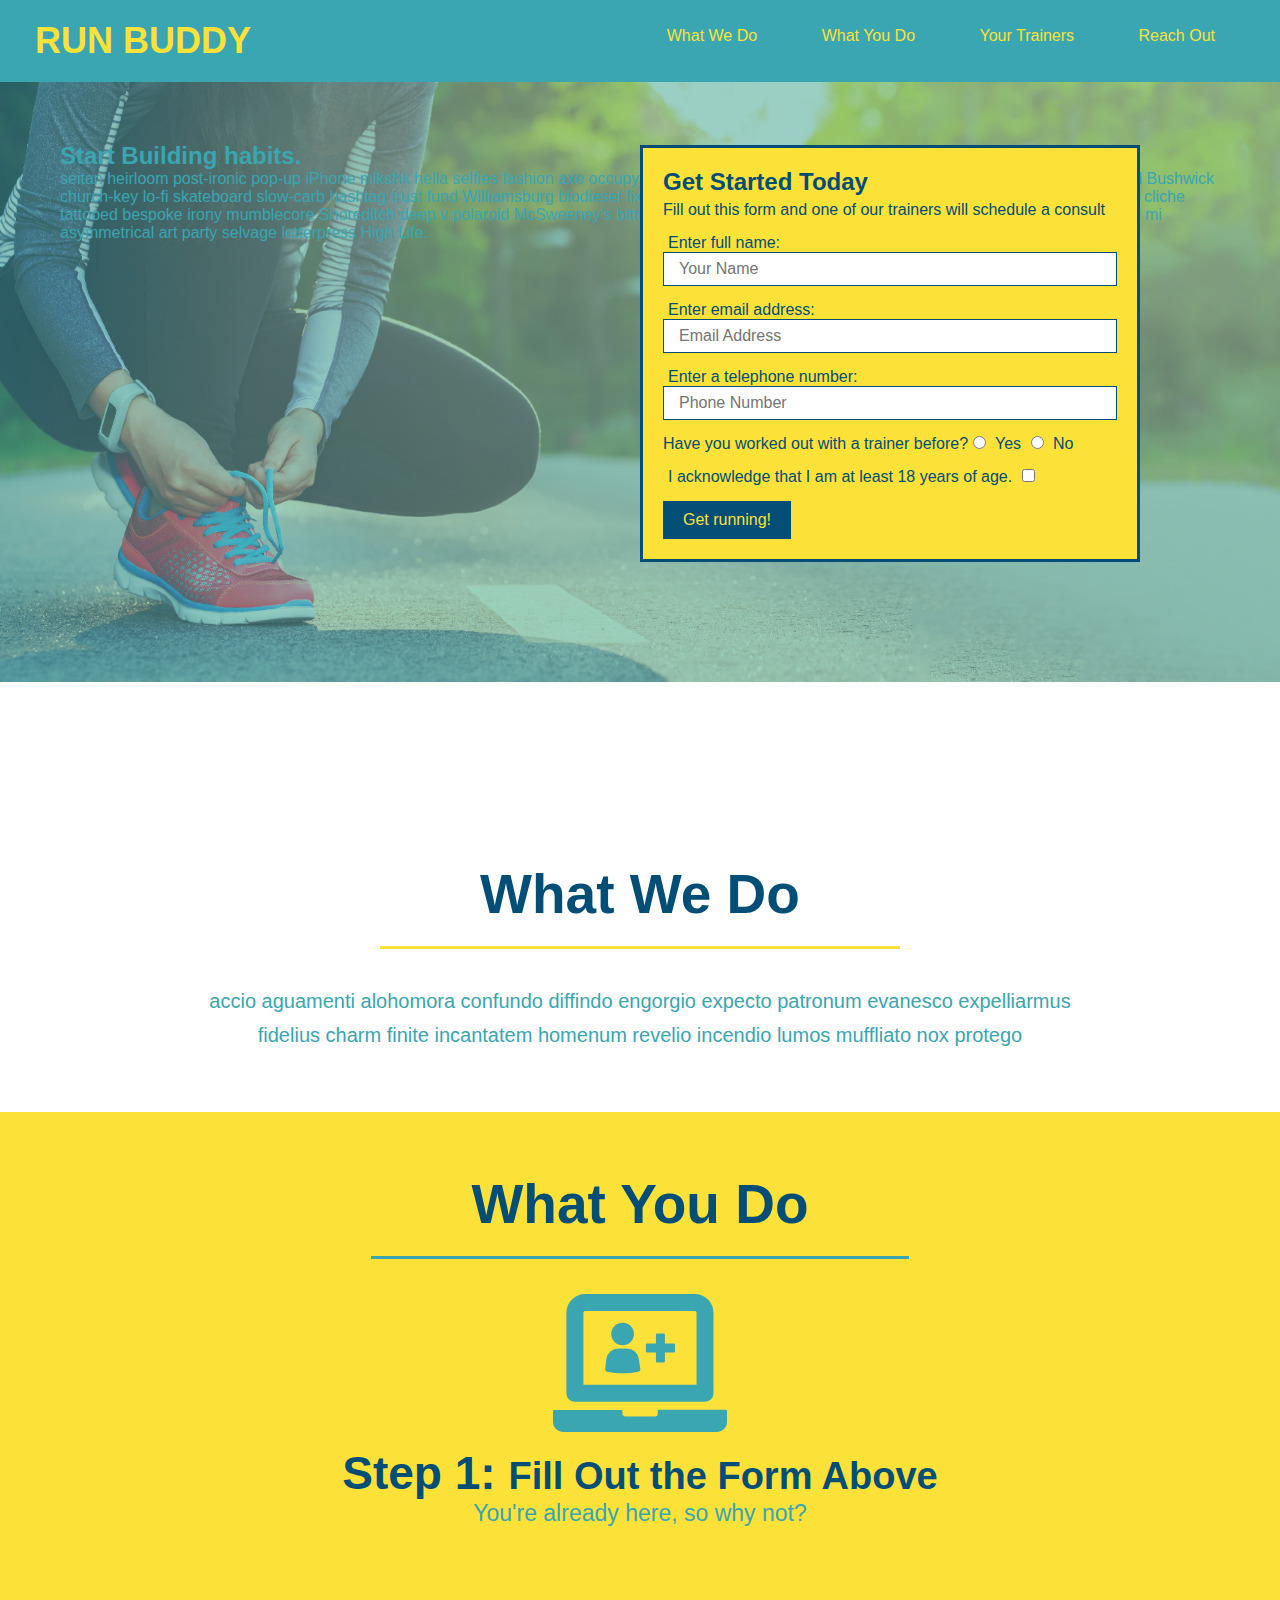
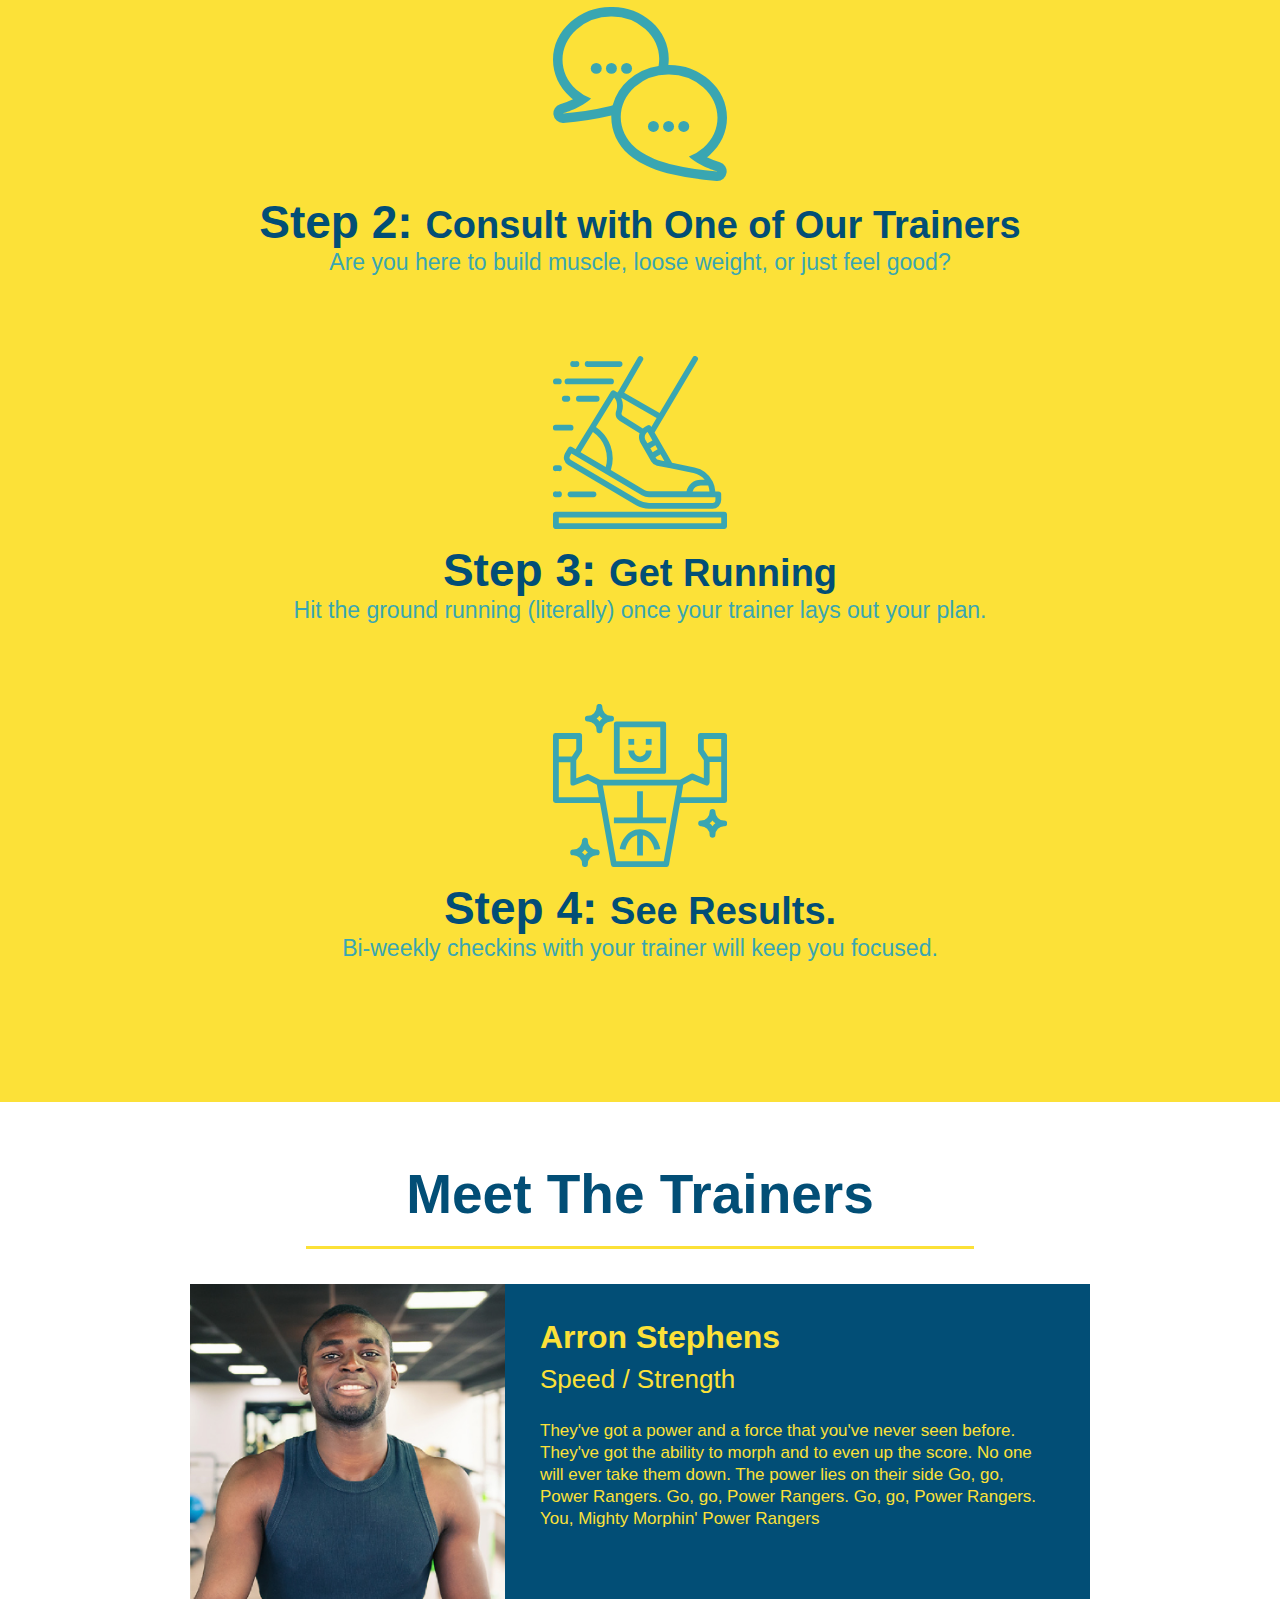
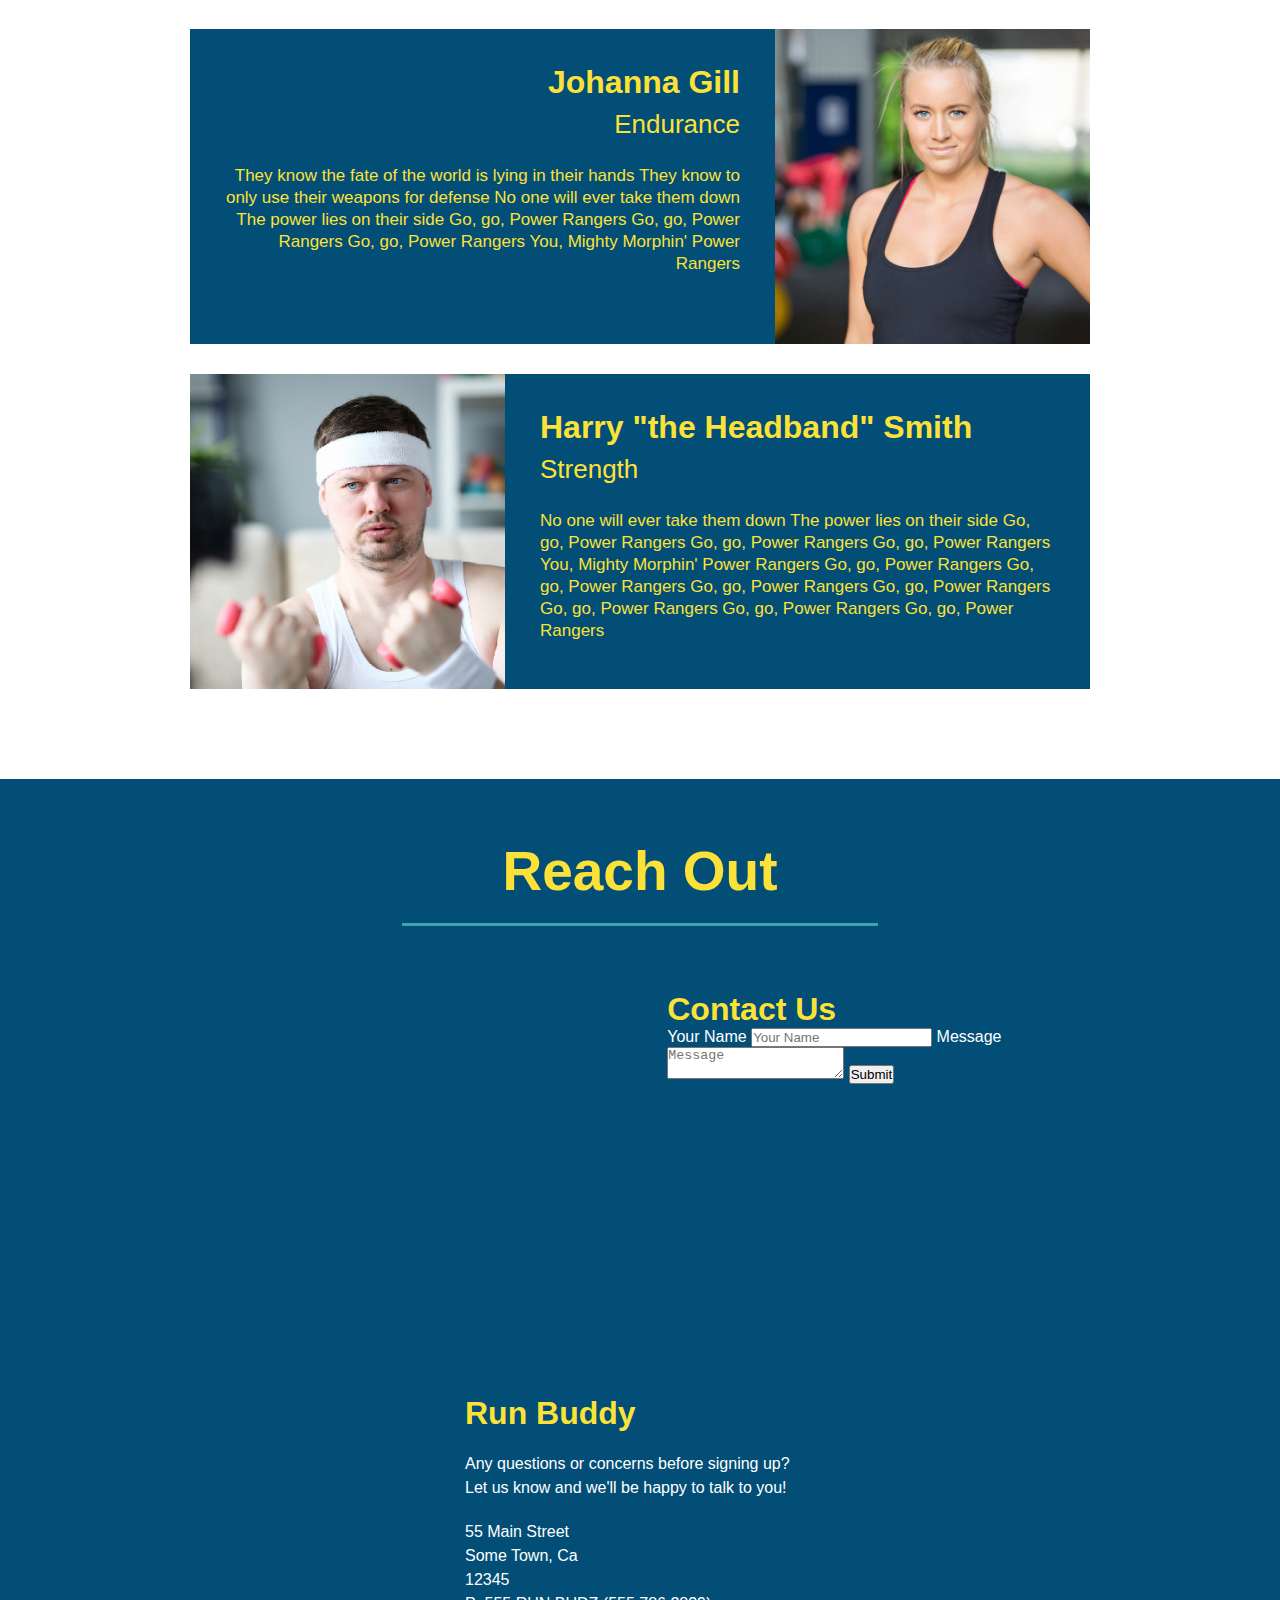
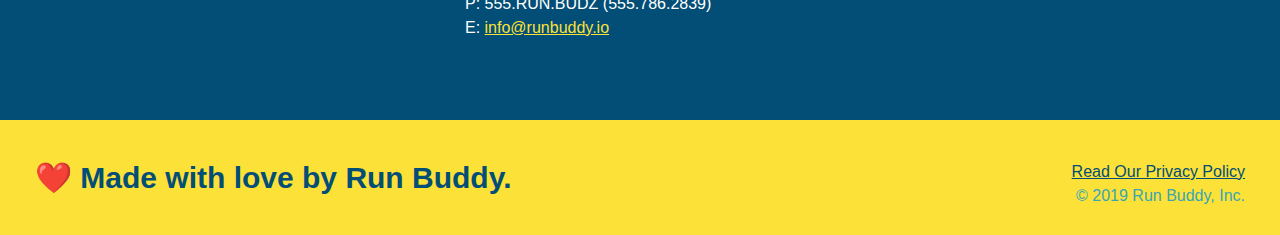
==== index.html @ e9bd37cc "add contact form" ====
<!DOCTYPE html>
<html lang="en">
    <head>
        <link rel="stylesheet" href="./assets/css/style.css" />
        <meta charset="UTF-8"/>
        <title>Run Buddy</title>
    </head>
    <body>

<!-- navigation -->
<header>
  <h1> 
    <a href="/">RUN BUDDY</a>
    </h1>
  <nav>
    <!-- Unordered list element -->
    <ul>
            <!-- list each item -->
            <li>
                <!-- Anchor element -->
                <a href="#what-we-do">What We Do</a>
            </li>
            <li>
                <a href="#what-you-do">What You Do</a>
            </li>
            <li>
                <a href="#your-trainers">Your Trainers</a>
            </li>
            <li>
                <a href="#reach-out">Reach Out</a>
            </li>
    </ul>
  </nav>
</header>

<!-- hero section -->
<section class="hero">
    <div class="hero-cta">
    <h2>Start Building habits.</h2>
        <p>seitan heirloom post-ironic pop-up iPhone mlkshk hella selfies fashion axe occupy readymade put a bird on it messenger bag Wes Anderson Schlitz plaid Bushwick church-key lo-fi skateboard slow-carb hashtag trust fund Williamsburg biodiesel fixie farm-to-table 8-bit banjo XOXO Banksy chillwave bicycle rights retro cliche tattooed bespoke irony mumblecore Shoreditch deep v polaroid McSweeney's bitters cray gentrify tofu Marfa you probably haven't heard of them yr banh mi asymmetrical art party selvage letterpress High Life.
        </p>
    </div>



    <div class="hero-form">
        <h3>Get Started Today</h3>
        <p> Fill out this form and one of our trainers will schedule a consult</p>
        <form>
            <label for="name">Enter full name:</label>
            <input type="text" class= "form-input" placeholder="Your Name" name="name" id="name"/>
            
            <label for="email">Enter email address:</label>
            <input type="email" class= "form-input" placeholder="Email Address" name="email" id="email" />

            <label for="phone">Enter a telephone number:</label>
            <input type="tel" class= "form-input" placeholder="Phone Number" name="phone" id="phone" />
            <p>
                Have you worked out with a trainer before?
                <input type="radio" name="trainer-confirm" id="trainer-yes" />
                <label for="trainer-yes">Yes</label>
                <input type="radio" name="trainer-confirm" id="trainer-no" />
                <label for="trainer-no">No</label>
            </p>
            <p>
                <label for="checkbox">
                    I acknowledge that I am at least 18 years of age.
                </label>
                <input type="checkbox" name="age-confirm" id="checkbox" />
            </p>
            <button type="submit">
                Get running!
            </button>
        </form>
    </div>
</section>
<!-- end hero -->

<!-- hero/ jumbotron -->
<section>

</section>

<!-- "what we do" section -->
<section id="what-we-do" class="intro">
    <h2 class="section-title primary-border">What We Do</h2>
    <p>
        accio aguamenti alohomora confundo diffindo engorgio expecto patronum evanesco expelliarmus fidelius charm finite incantatem homenum revelio incendio lumos muffliato nox protego 
    </p>
</section>

<!-- "what you do" section -->
<section id="what-you-do" class="steps">
    <h2 class="section-title secondary-border">What You Do</h2>

    <div>
        <img src="./assets/images/step-1.svg" alt="" />
        <h3>Step 1: <span>Fill Out the Form Above</span></h3>
        <p>You're already here, so why not?</p>
    </div>

    <div>
        <img src="./assets/images/step-2.svg" alt="" />
        <h3>Step 2: <span>Consult with One of Our Trainers</span></h3>
        <p>Are you here to build muscle, loose weight, or just feel good?</p>
    </div>

    <div>
        <img src="./assets/images/step-3.svg" alt="" />
        <h3> Step 3: <span>Get Running</span></h3>
        <p>Hit the ground running (literally) once your trainer lays out your plan.</p>
    </div>

    <div>
        <img src="./assets/images/step-4.svg" alt="" />
        <h3>Step 4: <span>See Results.</span></h3>
        <p>Bi-weekly checkins with your trainer will keep you focused.</p>
    </div> 
</section>

<!-- "meet the trainers" section -->
<section id="your-trainers" class="trainers">
    <h2 class="section-title primary-border">Meet The Trainers</h2>

    <article class="trainer">
        <img src="./assets/images/trainer-1.jpg" alt="Arron Stephens in his workout clothes, ready to pump iron." />
        <div class="trainer-bio text-left">
            <h3> Arron Stephens</h3>
            <h4> Speed / Strength</h4>
            <p> They've got a power and a force that you've never seen before. They've got the ability to morph and to even up the score. No one will ever take them down. The power lies on their side
                Go, go, Power Rangers. Go, go, Power Rangers. Go, go, Power Rangers. You, Mighty Morphin' Power Rangers
            </p>
        </div>
    </article>

    <!-- second trainer bio -->
    <article class="trainer">
        <div class="trainer-bio text-right">
            <h3>Johanna Gill</h3>
            <h4>Endurance</h4>
            <p>They know the fate of the world is lying in their hands
                They know to only use their weapons for defense
                No one will ever take them down
                The power lies on their side
                Go, go, Power Rangers
                Go, go, Power Rangers
                Go, go, Power Rangers
                You, Mighty Morphin' Power Rangers</p>
        </div>
        <img src="./assets/images/trainer-2.jpg" alt="Joanna Gill cooling off after a workout" />
    </article>

    <!-- third trainer bio -->
    <article class="trainer">
        <img src="./assets/images/trainer-3.jpg" alt="Harry Smitch wearing a headband and lifting comically small pink weights" />
        <div class="trainer-bio text-left">
            <h3>Harry "the Headband" Smith</h3>
            <h4>Strength</h4>
            <p>No one will ever take them down
                The power lies on their side
                Go, go, Power Rangers
                Go, go, Power Rangers
                Go, go, Power Rangers
                You, Mighty Morphin' Power Rangers
                Go, go, Power Rangers
                Go, go, Power Rangers
                Go, go, Power Rangers
                Go, go, Power Rangers
                Go, go, Power Rangers
                Go, go, Power Rangers
                Go, go, Power Rangers
            </p>
        </div>
    </article>

</section>

<!-- "reach out" section -->
<section id="reach-out" class="contact">
    <h2 class="section-title secondary-border">Reach Out</h2>
    <div class="contact-info">
        <iframe 
        src="https://www.google.com/maps/embed?pb=!1m18!1m12!1m3!1d3257.474195996449!2d-80.93888148451083!3d35.26933468029249!2m3!1f0!2f0!3f0!3m2!1i1024!2i768!4f13.1!3m3!1m2!1s0x8856a2535281e5b5%3A0xa78d6cfd27c8b01f!2s808%20Xander%20Dr%2C%20Charlotte%2C%20NC%2028214!5e0!3m2!1sen!2sus!4v1657669983526!5m2!1sen!2sus" 
        style="border:0;" 
        allowfullscreen=""
        loading="lazy">
      </iframe>

     <div class="contact-form">
        <h3>Contact Us</h3>
        <form>
            <label for="contact-name">Your Name</label>
            <input type="text" id="contact-name" placeholder="Your Name" />

            <label for="contact-message">Message</label>
            <textarea id="contact-message" placeholder="Message"></textarea>

            <button type="submit">Submit</button>
        </form>
     </div> 
    <div>
        <h3>Run Buddy</h3>
        <p>
            Any questions or concerns before signing up?
            <br />
            Let us know and we'll be happy to talk to you!
        </p>
        <address>
            55 Main Street <br />
            Some Town, Ca <br />
            12345<br />
            P: 555.RUN.BUDZ (555.786.2839)<br />
            E: <a href="mailto:info@runbuddy.io">info@runbuddy.io</a>
        </address>
        </div>
    </div>
</section>

<!-- footer -->
<footer>
    <h2>❤️ Made with love by Run Buddy.</h2>
    <div>
        <a href="./privacy-policy.html">Read Our Privacy Policy</a><br />
        &copy; 2019 Run Buddy, Inc.
    </div>
</footer>

    </body>
</html>
---- assets/css/style.css ----
*{
    margin: 0;
    padding: 0;
    box-sizing: border-box;
}

body {
    color: #39a6b2;
    font-family: Helvetica, Arial, sans-serif;
}
/*apply styles to <header>*/
header {
    padding: 20px 35px;
    background-color: #39a6b2;
}

    header h1 {
        font-weight: bold;
        font-size: 36px;
        color: #fce138;
        margin: 0;
        display: inline;
      }
      
      header a {
        text-decoration: none;
        color: #fce138;
      }

      header nav{
        float: right;
        margin: 7px 0;
      }
        header nav ul li {
            display: inline;
        }
            header nav ul li a{
                margin: 0 30px;
                font-weight: lighter;
                font size: 22 px;
            }

footer {
    background: #fce138;
    width: 100%;
    padding: 40px 35px;
}
    footer h2 {
        display: inline;
        color: #024e76;
        font-size: 30px;
        margin:0;
    }

    footer div {
        float: right;
        line-height: 1.5;
        text-align: right;
    }

    footer a {
        color: #024e76;
    }

section{
    padding: 60px;
}

/* Hero Style Start */
.hero {
    background-image: url("../images/hero-bg.jpeg");
    height: 600px;
    background-size: cover;
    background-position: center;
    position: relative;
}

.hero-form {
    border: 3px solid #024e76;
    background-color: #fce138;
    padding: 20px;
    width: 500px;
    color: #024e76;
    position: absolute;
        bottom: 120px;
        right: 140px;
}

.hero-form h3 {
   font-size: 24px; 
   margin: 0;
}

.hero-form p {
    margin: 5px 0 15px 0;
}

.form-input {
    border: 1px solid #024e76;
    display: block;
    padding: 7px 15px;
    font-size: 16px;
    color: #024e76;
    width: 100%;
    margin-bottom: 15px;
}

.hero-form label {
    margin: 0 5px;
}

.hero-form button {
    color: #fce138;
    background-color: #024e76;
    border: none;
    padding: 10px 20px;
    font-size: 16px;
}
/* Hero Style End */

/* What We Do Section */
.intro{
    text-align: center;
}

.intro p{
    line-height: 1.7;
    color: #39a6b2;
    width: 80%;
    font-size: 20px;
    margin: 0 auto;
}

/* What We Do Section */
.steps{
    text-align: center;
    background: #fce138;
}

.steps div{
    margin-bottom: 80px;
}

.steps img{
    width: 15%;
    margin: 10 px 0;
}

.steps h3{
    color: #024e76;
    font-size: 46px;
    margin-top: 10px;
}

.steps p{
    color: #39a6b2;
    font-size: 23px;
}

.steps span{
    font-size: 38px;
}

.section-title {
    font-size: 55px;
    color: #024e76;
    margin-bottom: 35px;
    padding: 0 100px 20px 100px;
    display: inline-block;
    border-bottom: 3px solid;
}

.primary-border{
    border-color: #fce138;
}

.secondary-border{
    border-color: #39a6b2;
}

/* Meet the Trainers */
.trainers{
    text-align: center;
}

.trainer{
    width: 900px;
    margin: 0 auto 30px auto;
    background: #024e76;
    color: #fce138;
    overflow: auto;
}

.trainer img{
    width: 35%;
    float: left;
}

.trainer-bio{
    padding: 35px;
    float: left;
    width: 65%;
}

.text-left{
    text-align: left;
}

.text-right {
    text-align: right;
}

.trainer-bio h3{
    font-size: 32px;
    margin-bottom: 8px;
}

.trainer-bio h4{
    font-weight: lighter;
    font-size: 26px;
    margin-bottom: 25px;
}

.trainer-bio p{
    font-size: 17px;
    line-height: 1.3;
}

/* Reach Out Styles Start */
.contact {
    text-align: center;
    background: #024e76;
}

.contact h2{
    color:#fce138;
}

.contact-info iframe{
    width: 400px;
    height: 400px;
}

.contact-info div{
    width: 410px;
    display: inline-block;
    vertical-align: top;
    text-align: left;
    margin: 30px 0 0 60px;
    color: white;
}

.contact-info h3{
    color: #fce138;
    font-size: 32px;
}

.contact-info p, 
.contact-info address {
    margin: 20px 0;
    line-height: 1.5;
    font-size: 20 px;
    font-style: normal;
}

.contact-info a{
    color: #fce138;
}
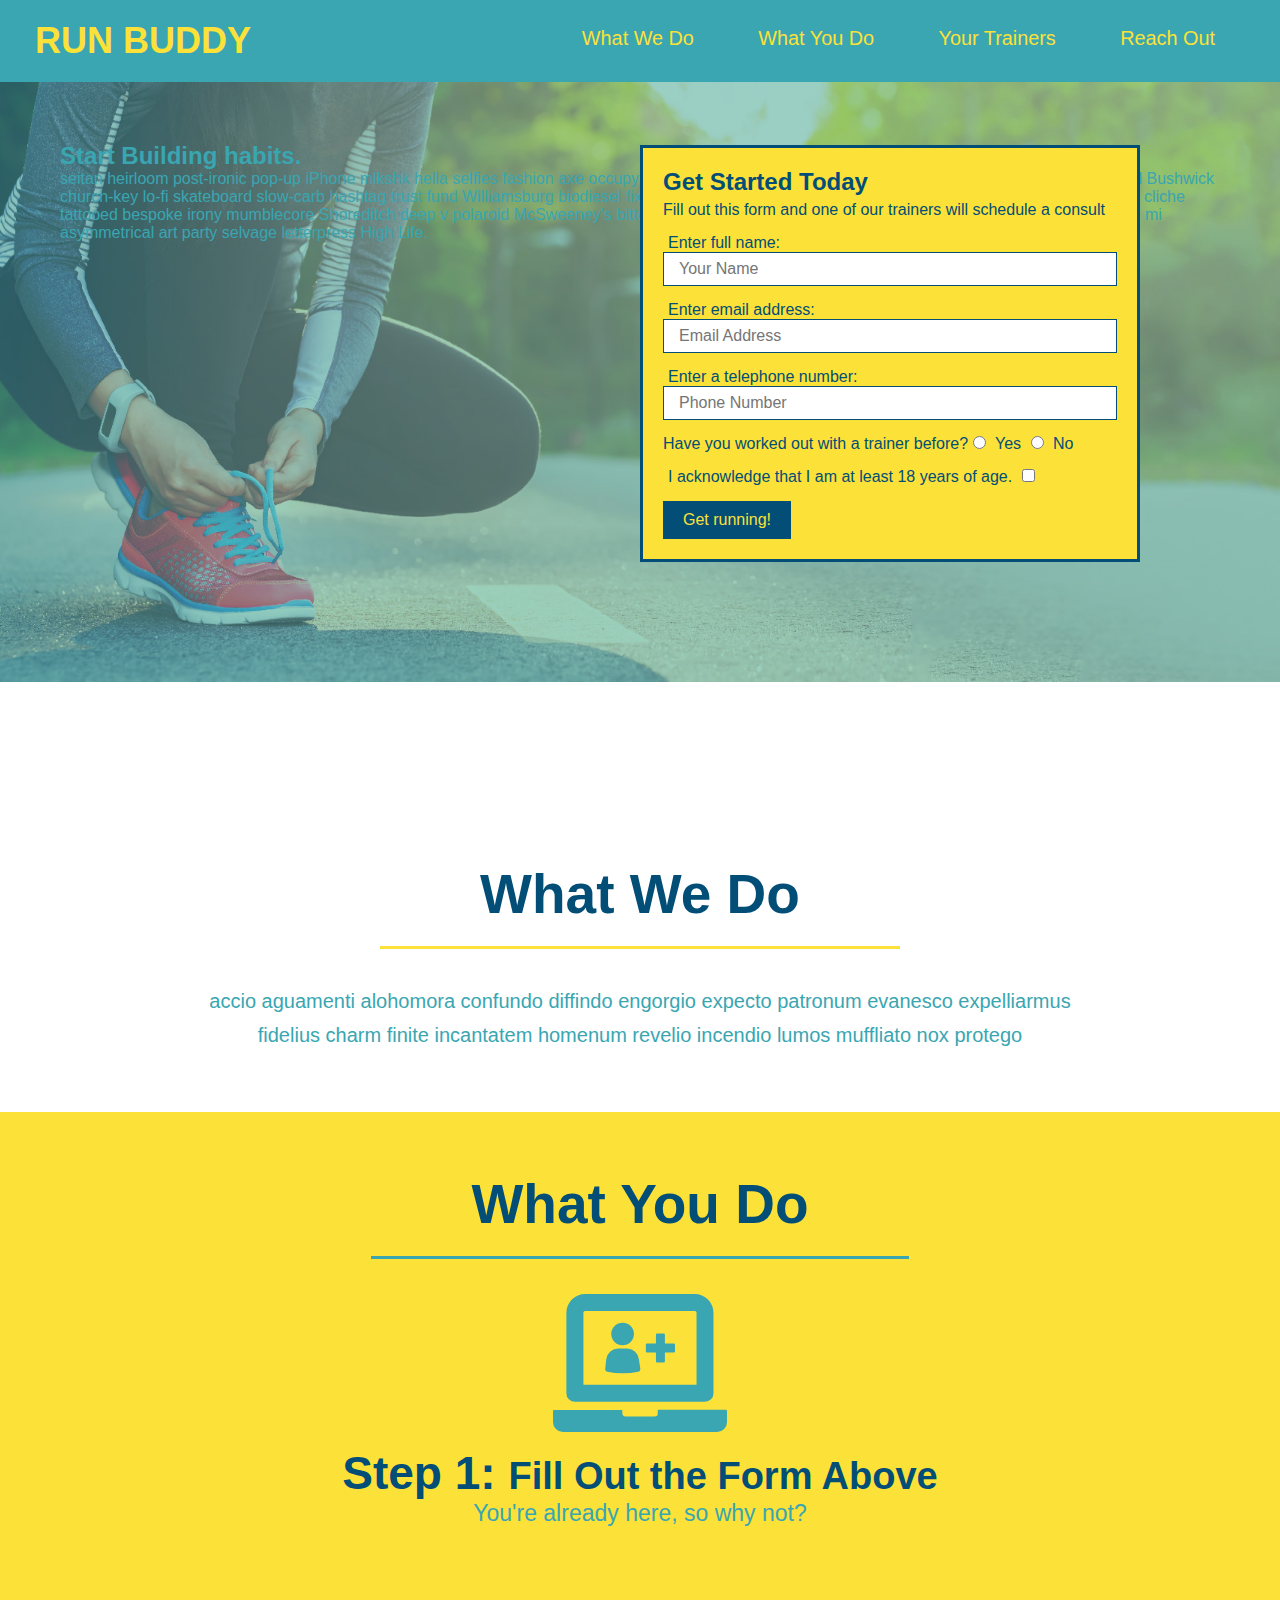
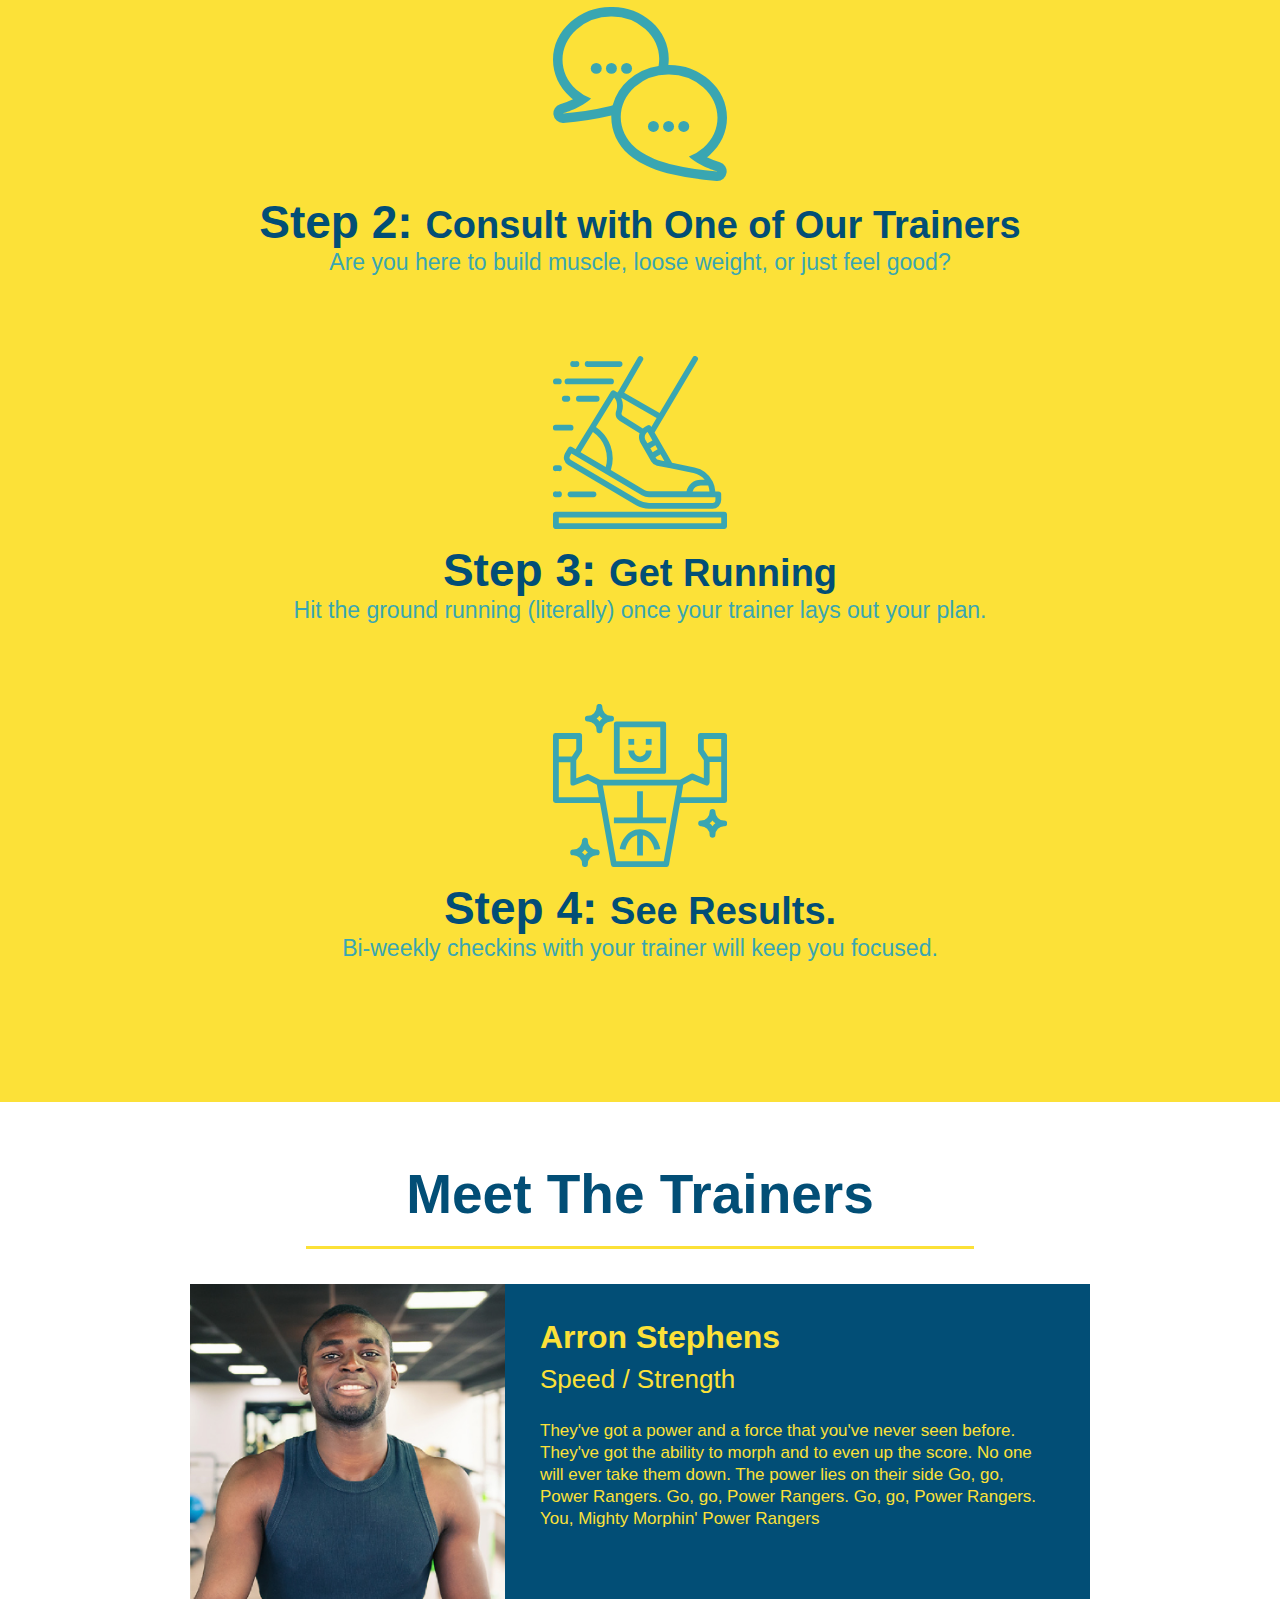
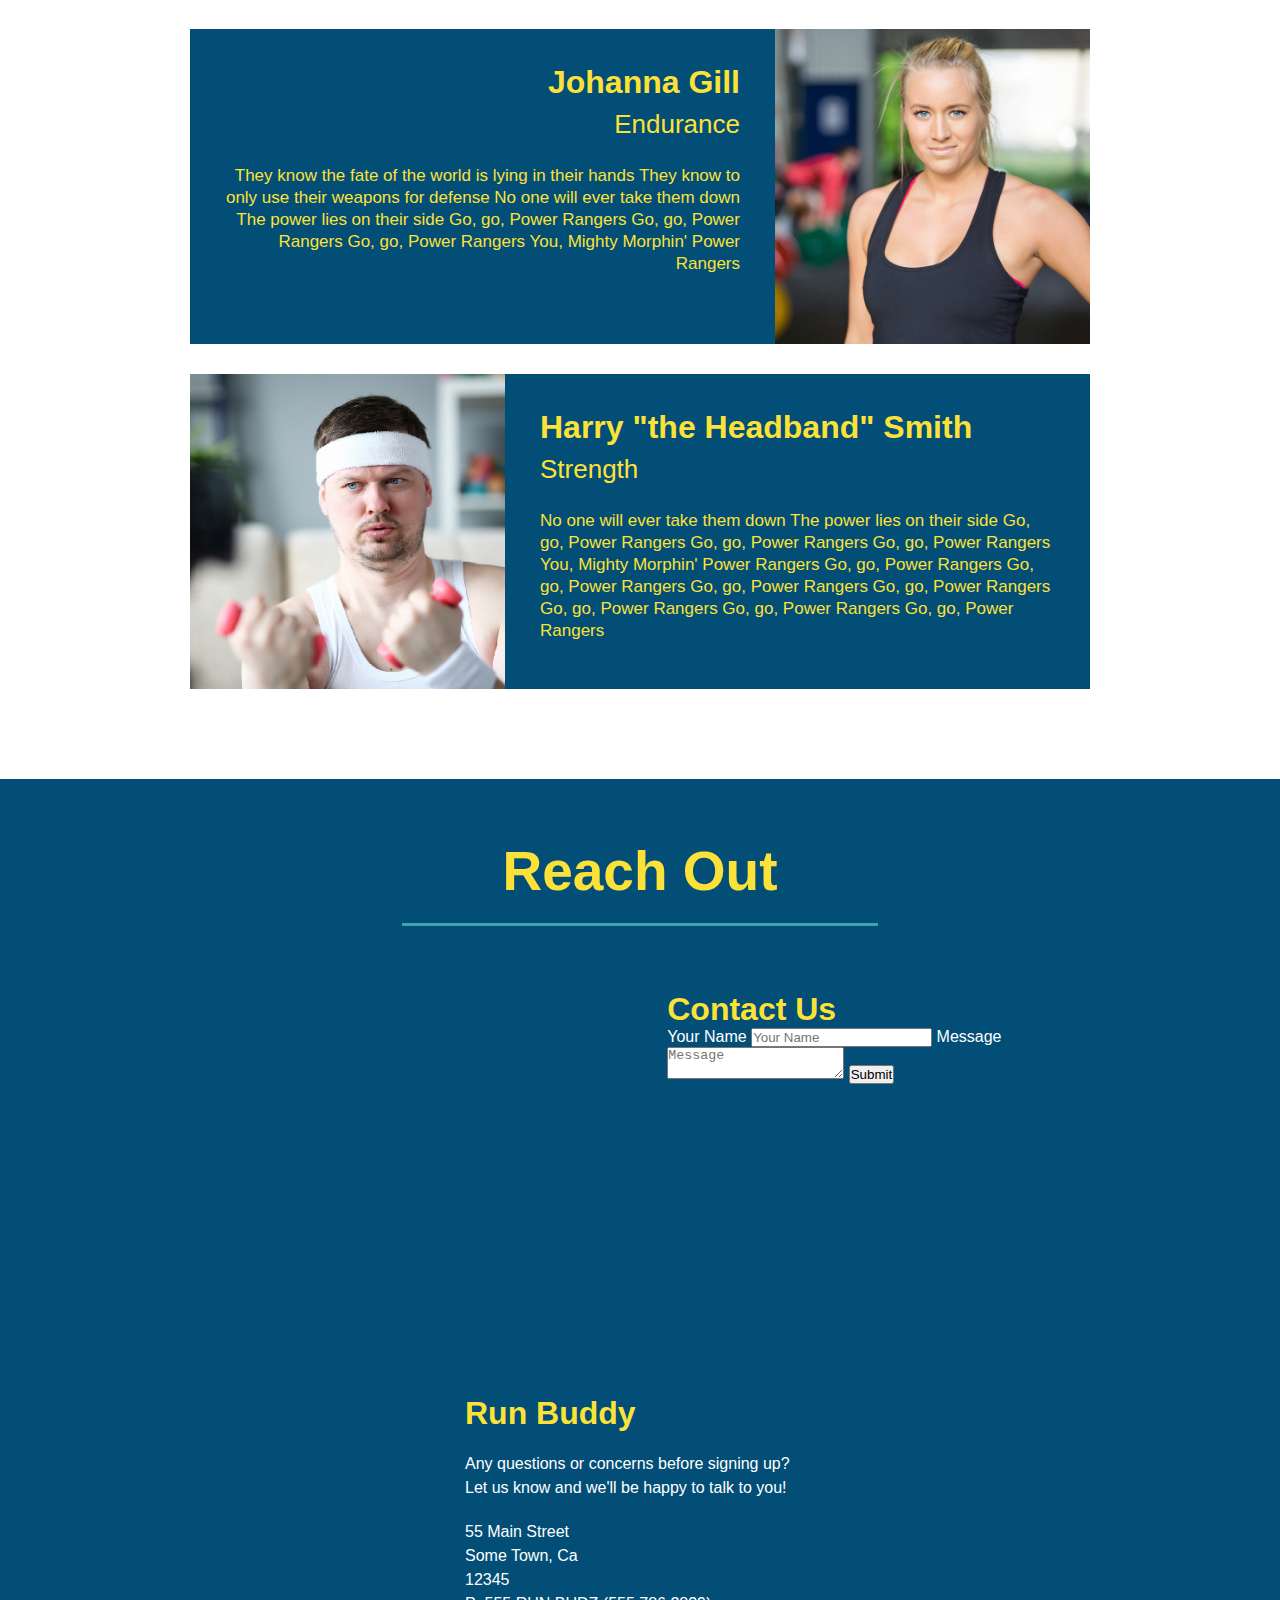
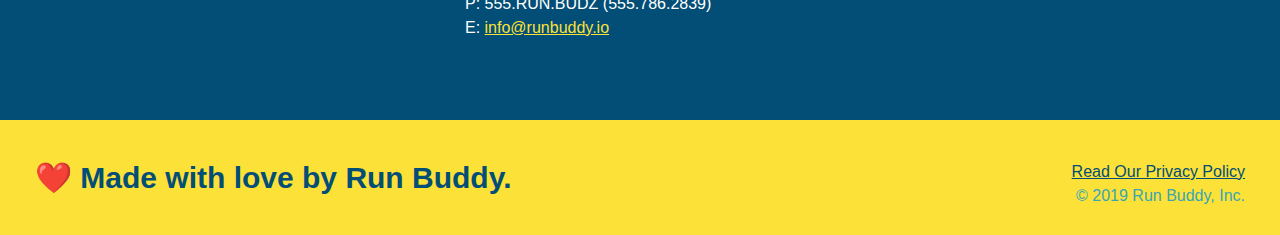
==== commit 4b04cfe3: "add flexbox to header" ====
--- a/index.html
+++ b/index.html
@@ -15,20 +15,20 @@
   <nav>
     <!-- Unordered list element -->
     <ul>
-            <!-- list each item -->
-            <li>
-                <!-- Anchor element -->
-                <a href="#what-we-do">What We Do</a>
-            </li>
-            <li>
-                <a href="#what-you-do">What You Do</a>
-            </li>
-            <li>
-                <a href="#your-trainers">Your Trainers</a>
-            </li>
-            <li>
-                <a href="#reach-out">Reach Out</a>
-            </li>
+        <!-- list each item -->
+        <li>
+            <!-- Anchor element -->
+            <a href="#what-we-do">What We Do</a>
+        </li>
+        <li>
+            <a href="#what-you-do">What You Do</a>
+        </li>
+        <li>
+            <a href="#your-trainers">Your Trainers</a>
+        </li>
+        <li>
+            <a href="#reach-out">Reach Out</a>
+        </li>
     </ul>
   </nav>
 </header>
--- a/assets/css/style.css
+++ b/assets/css/style.css
@@ -12,55 +12,58 @@
 header {
     padding: 20px 35px;
     background-color: #39a6b2;
-}
-
-    header h1 {
-        font-weight: bold;
-        font-size: 36px;
-        color: #fce138;
-        margin: 0;
-        display: inline;
-      }
-      
-      header a {
-        text-decoration: none;
-        color: #fce138;
-      }
-
-      header nav{
-        float: right;
-        margin: 7px 0;
-      }
-        header nav ul li {
-            display: inline;
-        }
-            header nav ul li a{
-                margin: 0 30px;
-                font-weight: lighter;
-                font size: 22 px;
-            }
+    display: flex;
+    justify-content: space-between;
+    flex-wrap: wrap;
+}
+
+header h1 {
+    font-weight: bold;
+    font-size: 36px;
+    color: #fce138;
+    margin: 0;
+}
+
+header a {
+    text-decoration: none;
+    color: #fce138;
+}
+
+header nav {
+    margin: 7px 0;
+}
+header nav ul li {
+    list-style: none;
+    display: inline-block;
+}
+
+header nav ul li a {
+    margin: 0 30px;
+    font-weight: lighter;
+    font-size: 1.55vw;
+}
 
 footer {
     background: #fce138;
     width: 100%;
     padding: 40px 35px;
 }
-    footer h2 {
-        display: inline;
-        color: #024e76;
-        font-size: 30px;
-        margin:0;
-    }
-
-    footer div {
-        float: right;
-        line-height: 1.5;
-        text-align: right;
-    }
-
-    footer a {
-        color: #024e76;
-    }
+footer h2 {
+    display: inline;
+    color: #024e76;
+    font-size: 30px;
+    margin:0;
+}
+
+footer div {
+    float: right;
+    line-height: 1.5;
+    text-align: right;
+}
+
+footer a {
+    color: #024e76;
+}
 
 section{
     padding: 60px;
@@ -82,8 +85,8 @@
     width: 500px;
     color: #024e76;
     position: absolute;
-        bottom: 120px;
-        right: 140px;
+    bottom: 120px;
+    right: 140px;
 }
 
 .hero-form h3 {
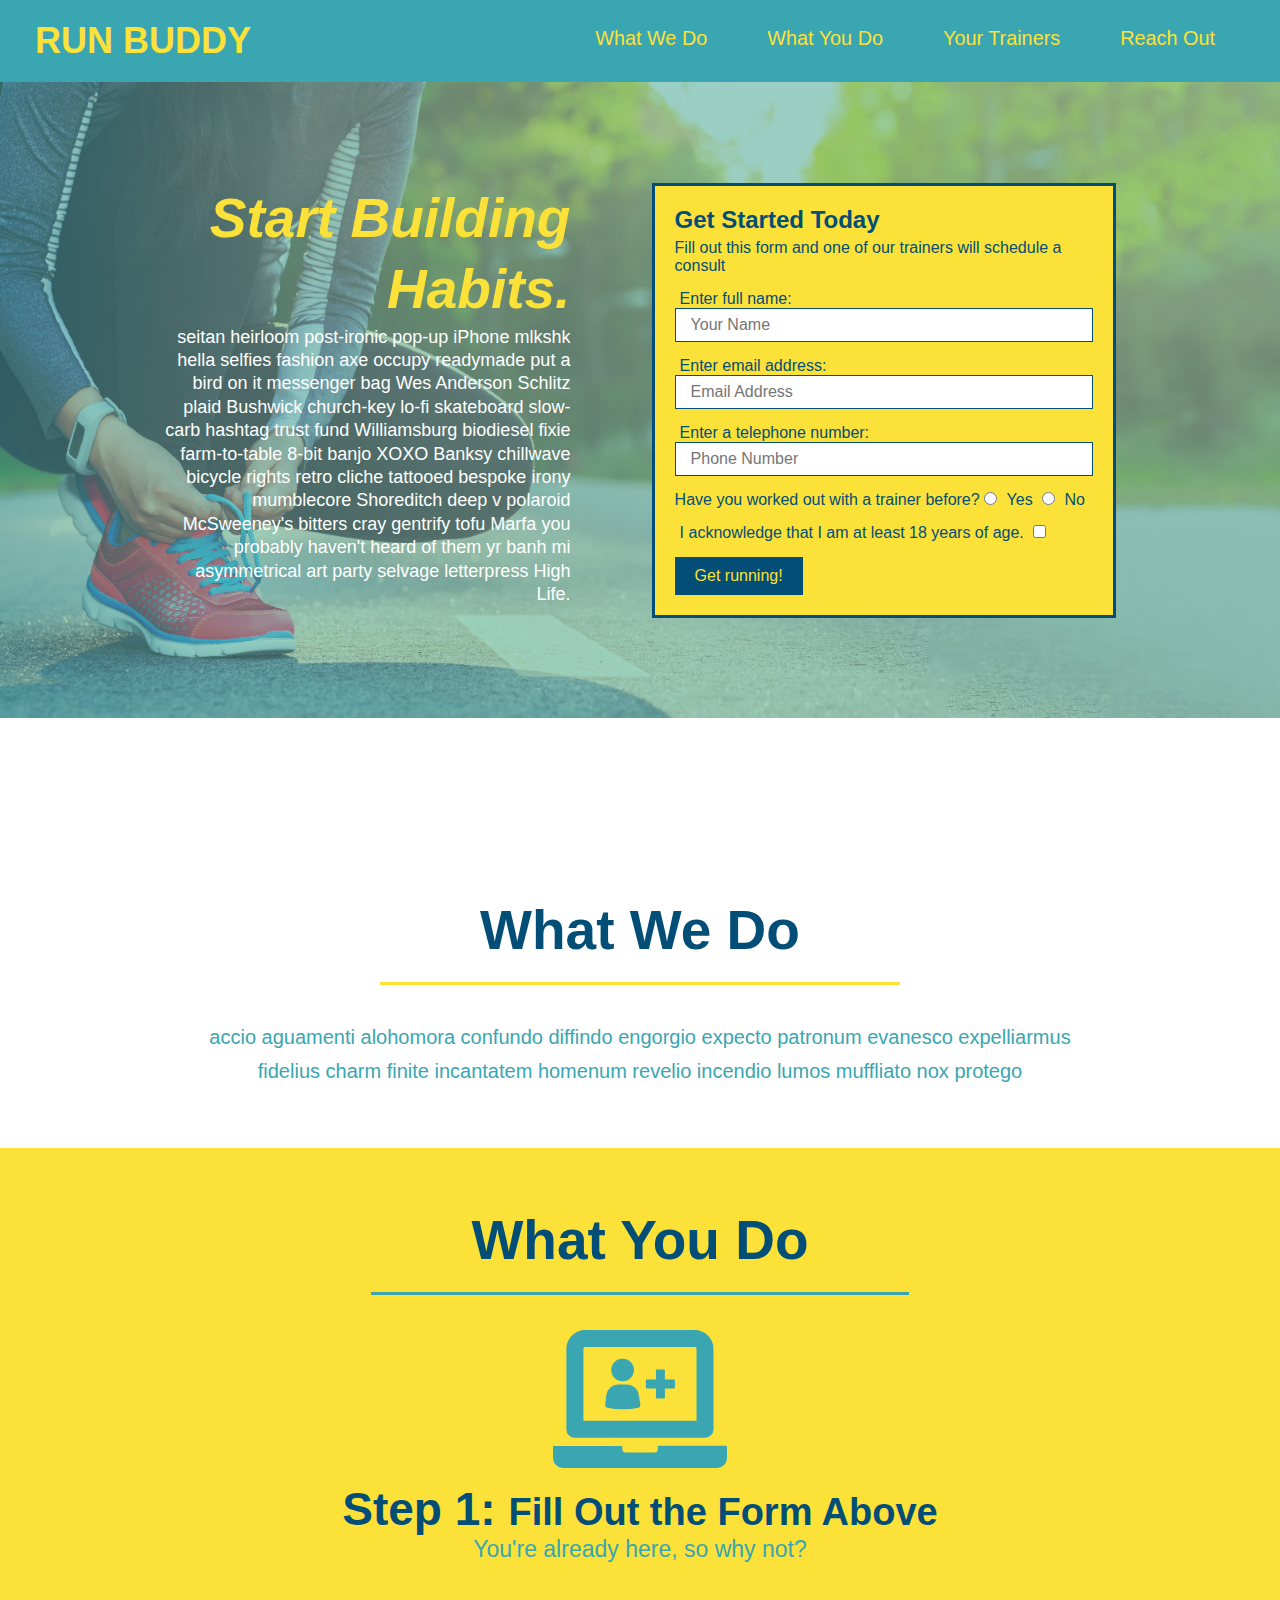
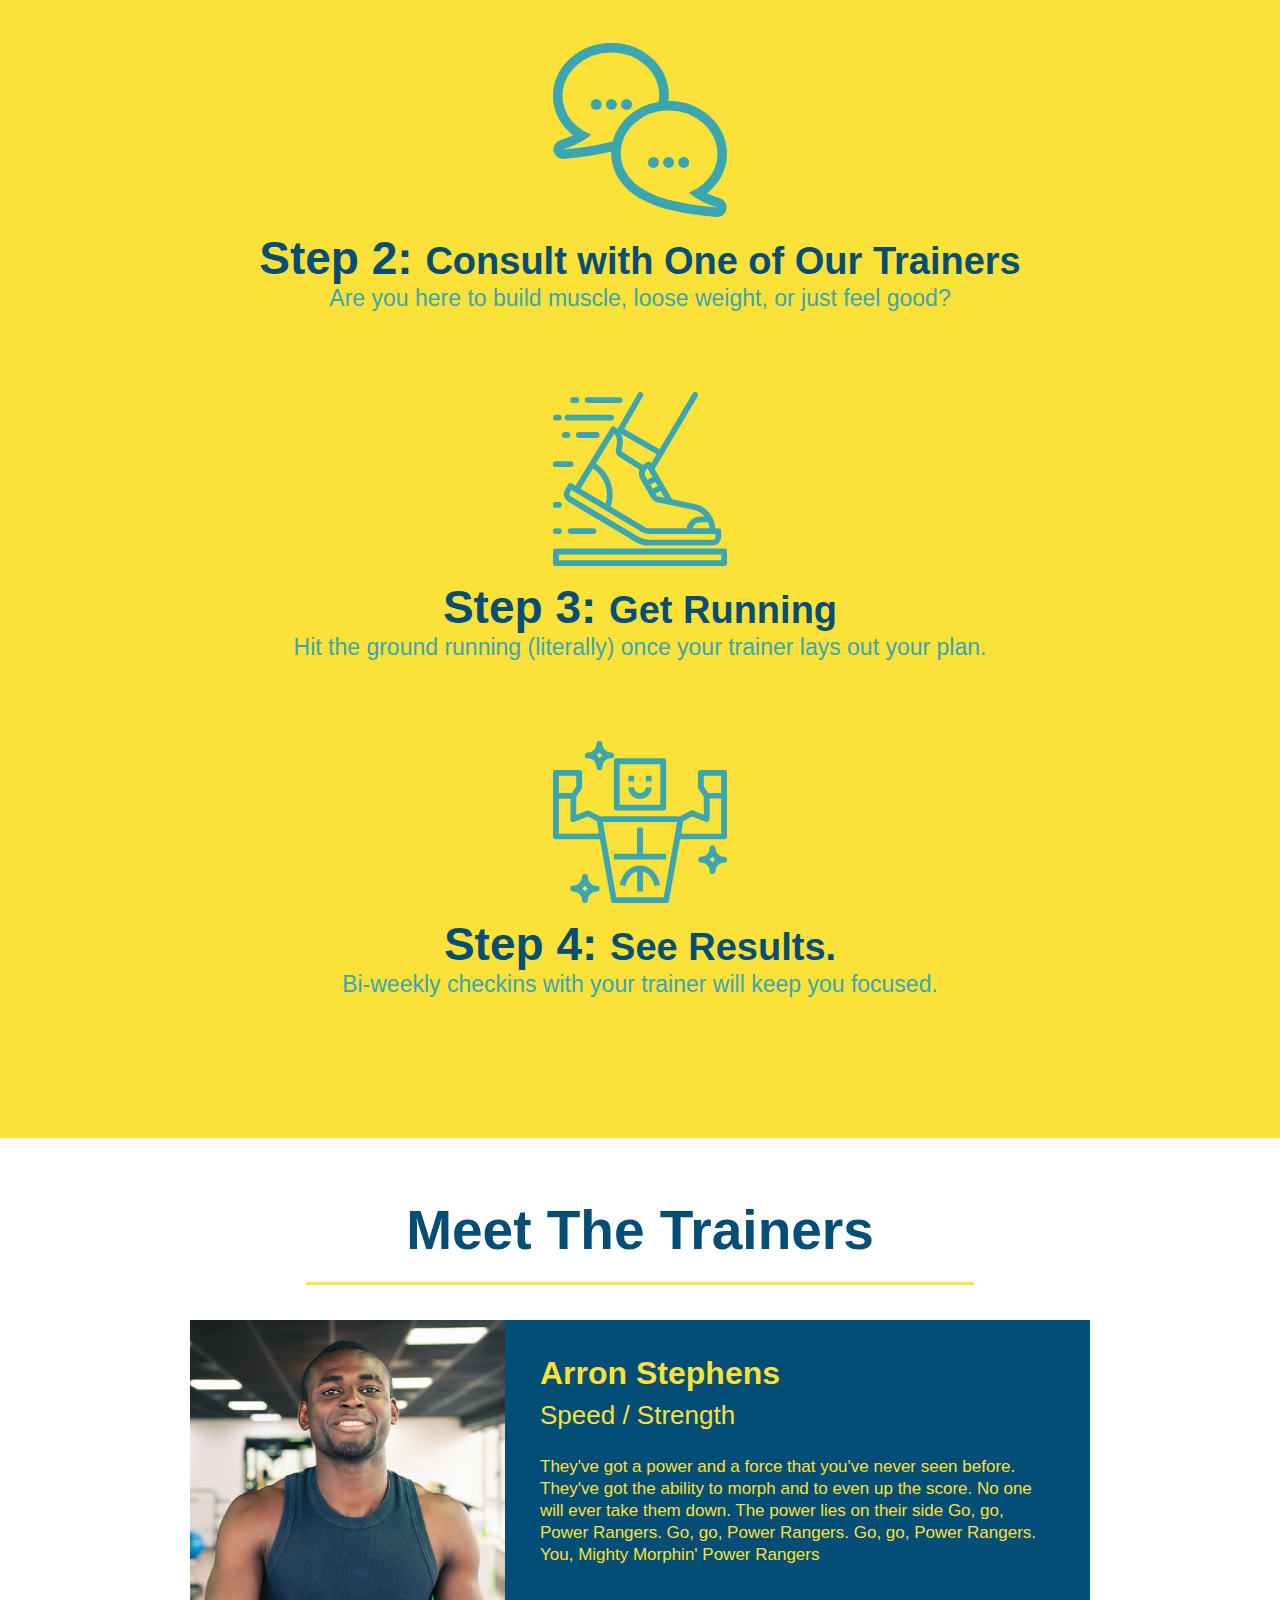
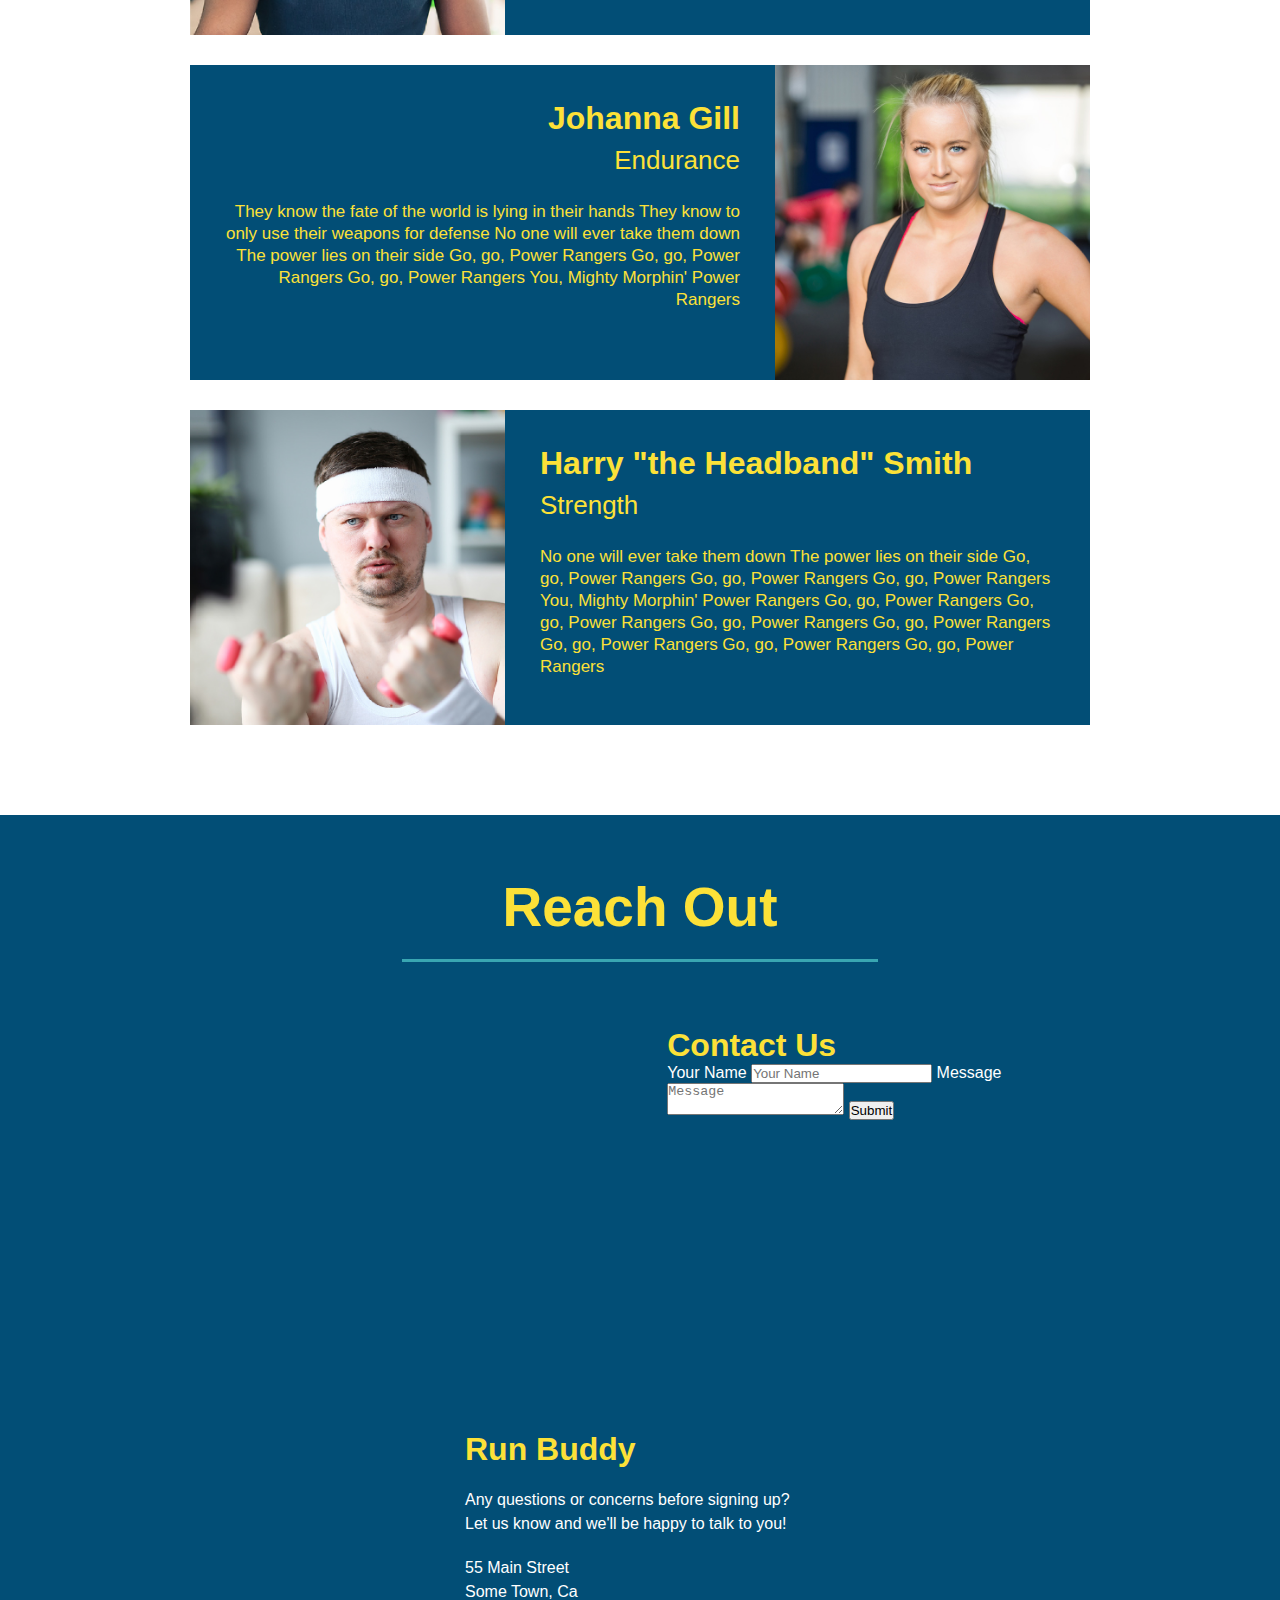
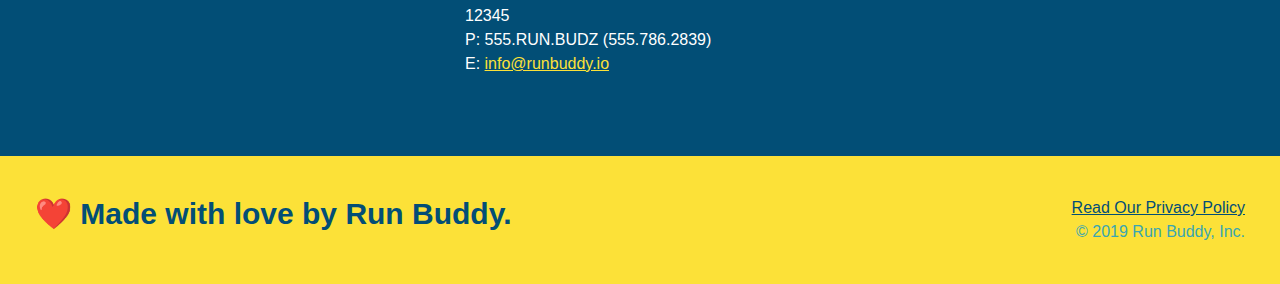
==== commit 8b614b2e: "add flexbox to the hero" ====
--- a/index.html
+++ b/index.html
@@ -36,7 +36,7 @@
 <!-- hero section -->
 <section class="hero">
     <div class="hero-cta">
-    <h2>Start Building habits.</h2>
+    <h2>Start Building Habits.</h2>
         <p>seitan heirloom post-ironic pop-up iPhone mlkshk hella selfies fashion axe occupy readymade put a bird on it messenger bag Wes Anderson Schlitz plaid Bushwick church-key lo-fi skateboard slow-carb hashtag trust fund Williamsburg biodiesel fixie farm-to-table 8-bit banjo XOXO Banksy chillwave bicycle rights retro cliche tattooed bespoke irony mumblecore Shoreditch deep v polaroid McSweeney's bitters cray gentrify tofu Marfa you probably haven't heard of them yr banh mi asymmetrical art party selvage letterpress High Life.
         </p>
     </div>
--- a/assets/css/style.css
+++ b/assets/css/style.css
@@ -32,9 +32,12 @@
 header nav {
     margin: 7px 0;
 }
-header nav ul li {
+header nav ul {
+    display: flex;
+    flex-wrap: wrap;
+    justify-content: space-between;
+    align-items: center;
     list-style: none;
-    display: inline-block;
 }
 
 header nav ul li a {
@@ -47,16 +50,17 @@
     background: #fce138;
     width: 100%;
     padding: 40px 35px;
+    display: flex;
+    justify-content: space-between;
+    flex-wrap: wrap;
 }
 footer h2 {
-    display: inline;
     color: #024e76;
     font-size: 30px;
     margin:0;
 }
 
 footer div {
-    float: right;
     line-height: 1.5;
     text-align: right;
 }
@@ -72,21 +76,20 @@
 /* Hero Style Start */
 .hero {
     background-image: url("../images/hero-bg.jpeg");
-    height: 600px;
     background-size: cover;
     background-position: center;
-    position: relative;
+    display: flex;
+    justify-content: center;
+    flex-wrap: wrap;
 }
 
 .hero-form {
     border: 3px solid #024e76;
     background-color: #fce138;
     padding: 20px;
-    width: 500px;
-    color: #024e76;
-    position: absolute;
-    bottom: 120px;
-    right: 140px;
+    color: #024e76;
+    width: 40%;
+    margin: 3.5%;
 }
 
 .hero-form h3 {
@@ -118,6 +121,21 @@
     border: none;
     padding: 10px 20px;
     font-size: 16px;
+}
+
+.hero-cta{
+    width: 35%;
+    text-align: right;
+    margin: 3.5%;
+    color: #fff;
+    font-size: 18px;
+    line-height: 1.3;
+}
+
+.hero-cta h2{
+    font-style: italic;
+    font-size: 55px;
+    color: #fce138;
 }
 /* Hero Style End */
 
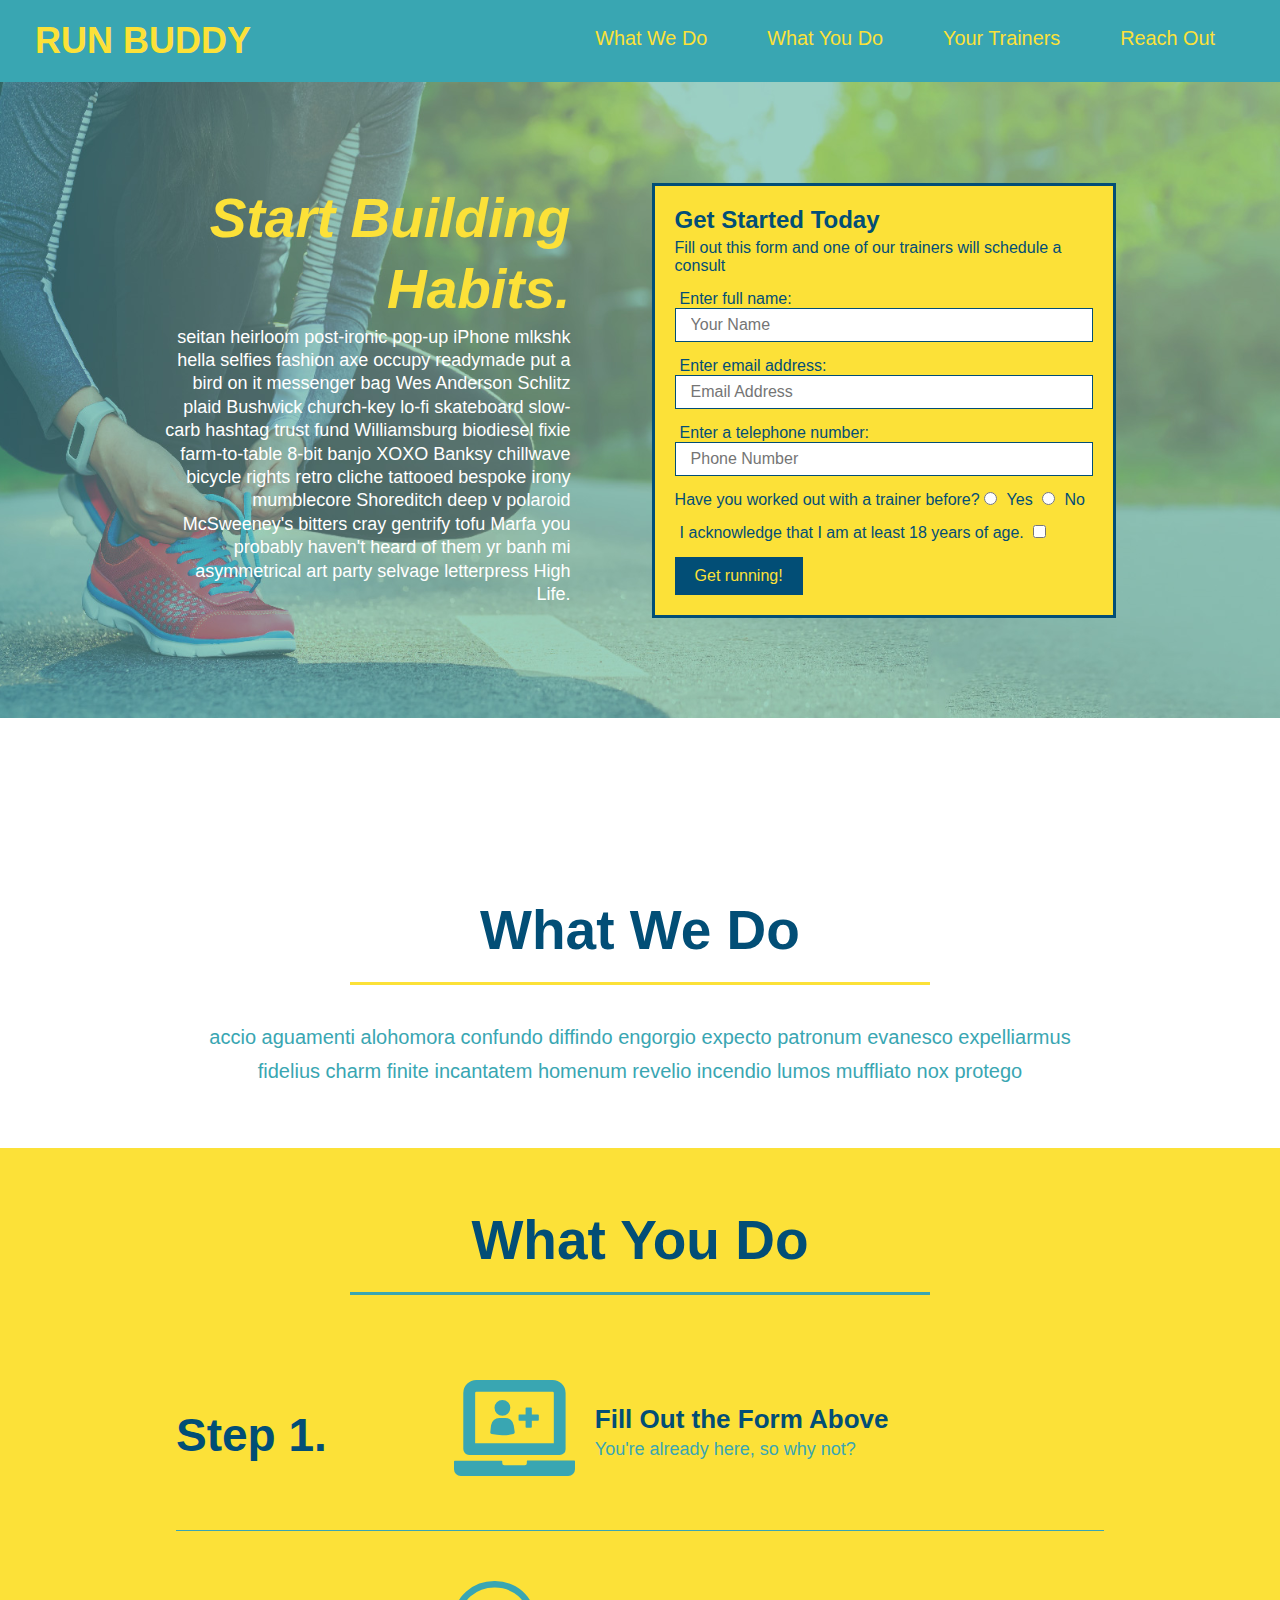
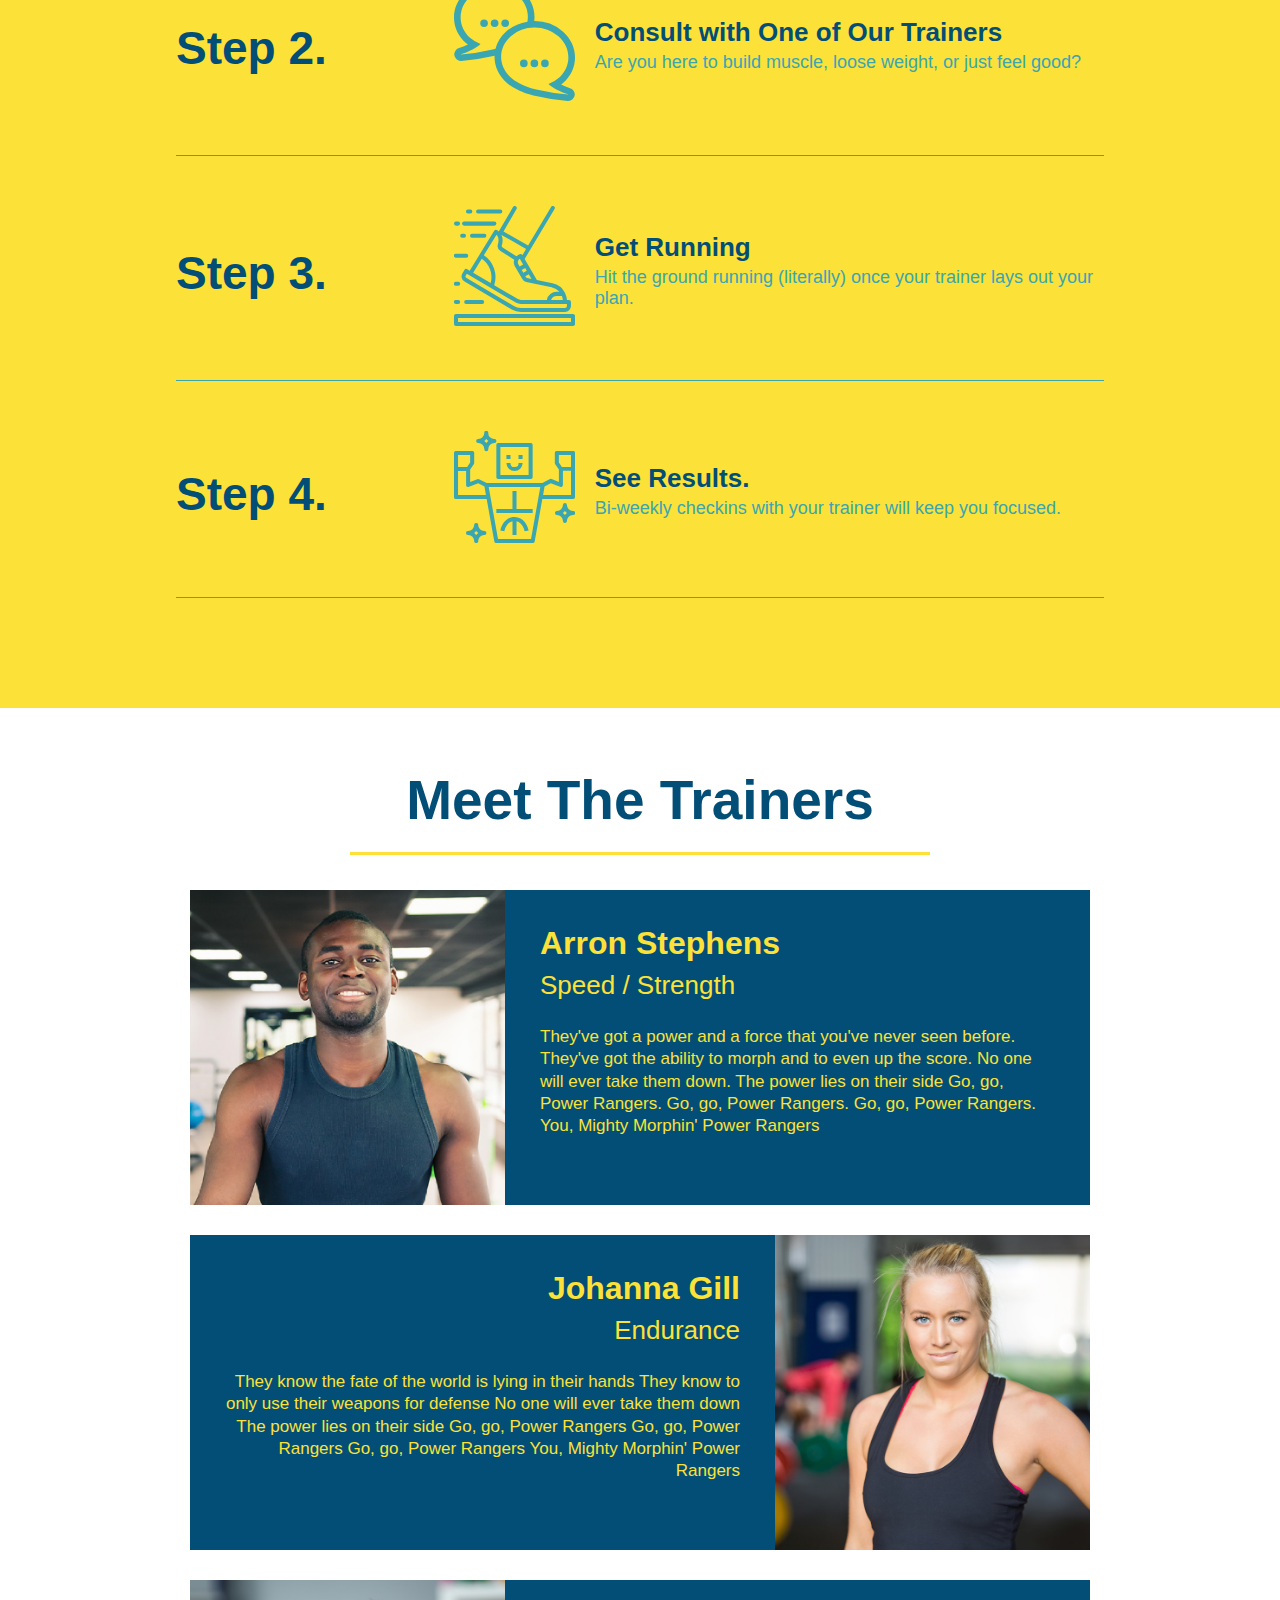
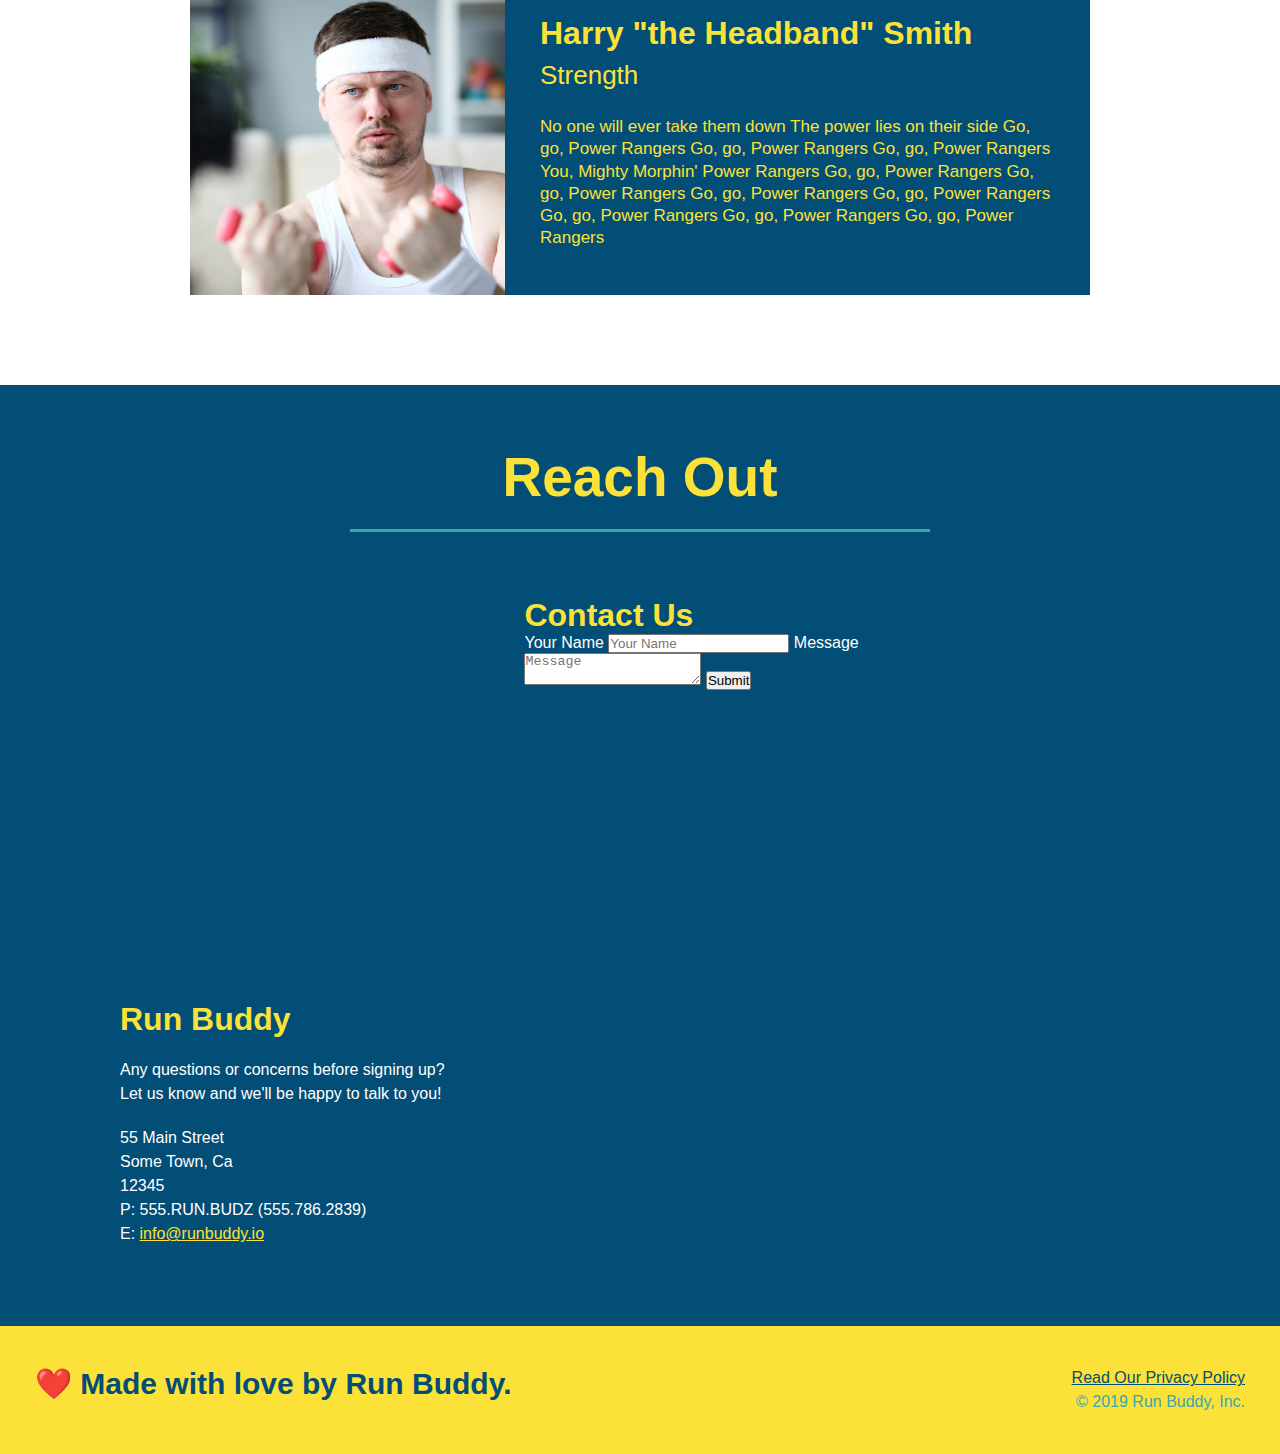
==== commit c676ad86: "add flexbox  to the steps" ====
--- a/index.html
+++ b/index.html
@@ -83,45 +83,83 @@
 
 <!-- "what we do" section -->
 <section id="what-we-do" class="intro">
-    <h2 class="section-title primary-border">What We Do</h2>
+    <div class="flex-row">
+    <h2 class="section-title primary-border">What We Do
+    </h2>
+    </div>
+
+    <div class="flex-row">
     <p>
         accio aguamenti alohomora confundo diffindo engorgio expecto patronum evanesco expelliarmus fidelius charm finite incantatem homenum revelio incendio lumos muffliato nox protego 
     </p>
+    </div>
 </section>
 
 <!-- "what you do" section -->
 <section id="what-you-do" class="steps">
-    <h2 class="section-title secondary-border">What You Do</h2>
-
-    <div>
-        <img src="./assets/images/step-1.svg" alt="" />
-        <h3>Step 1: <span>Fill Out the Form Above</span></h3>
-        <p>You're already here, so why not?</p>
-    </div>
-
-    <div>
-        <img src="./assets/images/step-2.svg" alt="" />
-        <h3>Step 2: <span>Consult with One of Our Trainers</span></h3>
-        <p>Are you here to build muscle, loose weight, or just feel good?</p>
-    </div>
-
-    <div>
-        <img src="./assets/images/step-3.svg" alt="" />
-        <h3> Step 3: <span>Get Running</span></h3>
-        <p>Hit the ground running (literally) once your trainer lays out your plan.</p>
-    </div>
-
-    <div>
-        <img src="./assets/images/step-4.svg" alt="" />
-        <h3>Step 4: <span>See Results.</span></h3>
-        <p>Bi-weekly checkins with your trainer will keep you focused.</p>
+    <div class="flex-row">
+    <h2 class="section-title secondary-border">What You Do
+    </h2>
+    </div>
+
+    <div class="step">
+        <h3>Step 1.</h3>
+        <div class="step-info">
+            <div class="step-img">
+                <img src="./assets/images/step-1.svg" alt="" />
+            </div>
+        <div class="step-text">
+            <h4>Fill Out the Form Above</h4>
+             <p>You're already here, so why not?</p>
+        </div>
+    </div>
+    </div>  
+
+    <div class="step">
+        <h3>Step 2.</h3>
+        <div class="step-info">
+            <div class="step-img">
+              <img src="./assets/images/step-2.svg" alt="" />
+            </div>
+        <div class="step-text">
+            <h4>Consult with One of Our Trainers</h4>
+            <p>Are you here to build muscle, loose weight, or just feel good?</p>
+        </div>
+    </div>
+    </div>
+
+    <div class="step">
+        <h3>Step 3.</h3>
+        <div class="step-info">
+            <div class="step-img">
+                 <img src="./assets/images/step-3.svg" alt="" />
+            </div>
+        <div class="step-text">
+            <h4>Get Running</h4>
+            <p>Hit the ground running (literally) once your trainer lays out your plan.</p>
+        </div>
+    </div>
+    </div>
+
+    <div class="step">
+        <h3>Step 4.</h3>
+        <div class="step-info">
+            <div class="step-img">
+                <img src="./assets/images/step-4.svg" alt="" />
+            </div>
+        <div class="step-text">
+            <h4>See Results.</h4>
+            <p>Bi-weekly checkins with your trainer will keep you focused.</p>
+        </div>
+    </div>
     </div> 
 </section>
 
 <!-- "meet the trainers" section -->
 <section id="your-trainers" class="trainers">
+    <div class="flex-row">
     <h2 class="section-title primary-border">Meet The Trainers</h2>
-
+    </div>
     <article class="trainer">
         <img src="./assets/images/trainer-1.jpg" alt="Arron Stephens in his workout clothes, ready to pump iron." />
         <div class="trainer-bio text-left">
--- a/assets/css/style.css
+++ b/assets/css/style.css
@@ -140,8 +140,13 @@
 /* Hero Style End */
 
 /* What We Do Section */
+
+.flex-row {
+    display: flex;
+}
+
 .intro{
-    text-align: center;
+   text-align: center;
 }
 
 .intro p{
@@ -150,45 +155,71 @@
     width: 80%;
     font-size: 20px;
     margin: 0 auto;
+    text-align: center;
 }
 
 /* What We Do Section */
 .steps{
-    text-align: center;
     background: #fce138;
 }
 
-.steps div{
-    margin-bottom: 80px;
-}
-
-.steps img{
-    width: 15%;
-    margin: 10 px 0;
-}
-
-.steps h3{
+.step{
+    margin: 50px auto;
+    padding-bottom: 50px;
+    width: 80%;
+    border-bottom: 1px solid #39a6b2;
+    display: flex;
+    flex-wrap: wrap;
+    align-items: center;
+    justify-content: space-between;
+}
+
+.step h3{
     color: #024e76;
     font-size: 46px;
     margin-top: 10px;
-}
-
-.steps p{
+    flex: 1 30%;
+}
+
+.step-info{
+    flex: 2 70%;
+    display: flex;
+    flex-wrap: wrap;
+    align-items: center;
+}
+
+.step-text p{
     color: #39a6b2;
-    font-size: 23px;
-}
-
-.steps span{
-    font-size: 38px;
+    font-size: 18px;
+}
+
+.step-text h4{
+    font-size: 26px;
+    line-height: 1.5;
+    color: #024e76;
 }
 
 .section-title {
     font-size: 55px;
     color: #024e76;
-    margin-bottom: 35px;
-    padding: 0 100px 20px 100px;
-    display: inline-block;
     border-bottom: 3px solid;
+    padding-bottom: 20px;
+    text-align: center;
+    margin: 0 auto 35px ;
+    width: 50%;
+}
+
+.step-img{
+    flex: 1 12%;
+    margin-right: 20px;
+}
+
+.step-img img{
+    max-width: 100%;
+}
+
+.step-text{
+    flex: 12;
 }
 
 .primary-border{
@@ -201,7 +232,7 @@
 
 /* Meet the Trainers */
 .trainers{
-    text-align: center;
+
 }
 
 .trainer{
@@ -249,7 +280,6 @@
 
 /* Reach Out Styles Start */
 .contact {
-    text-align: center;
     background: #024e76;
 }
 
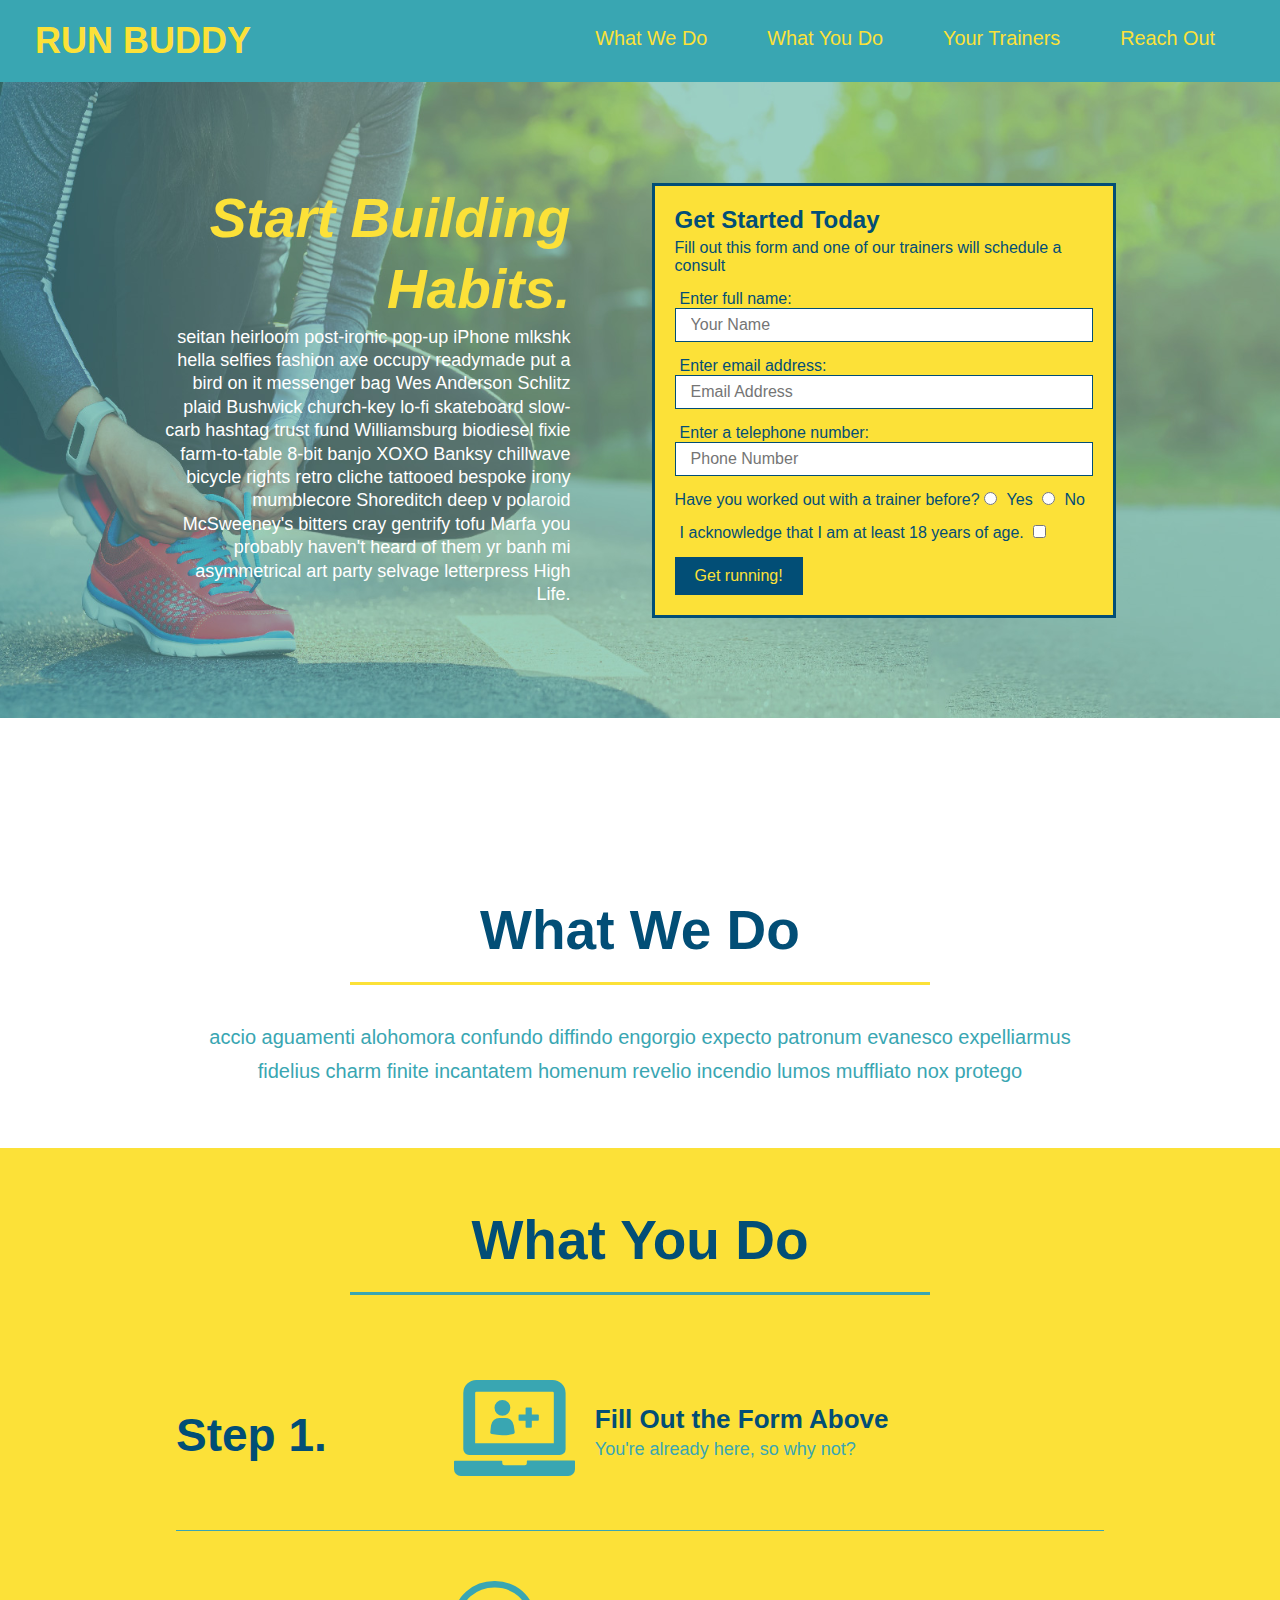
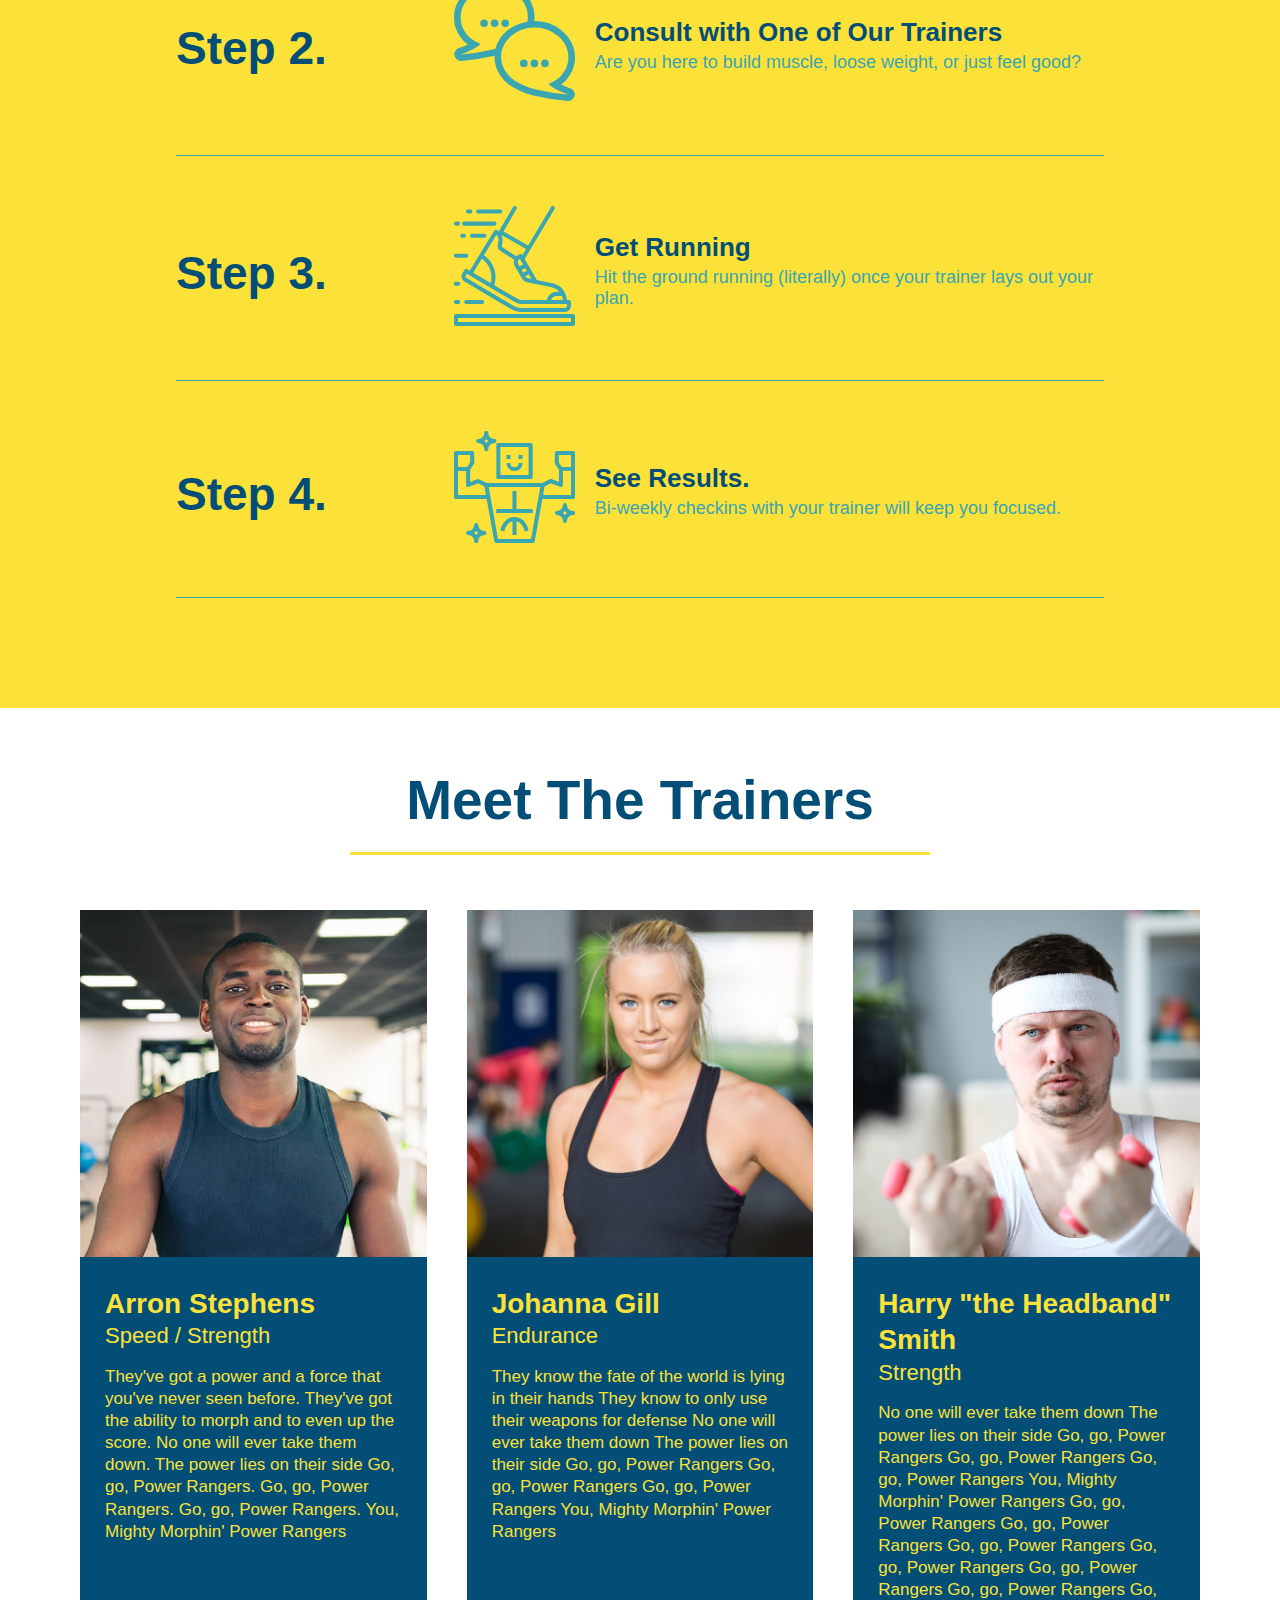
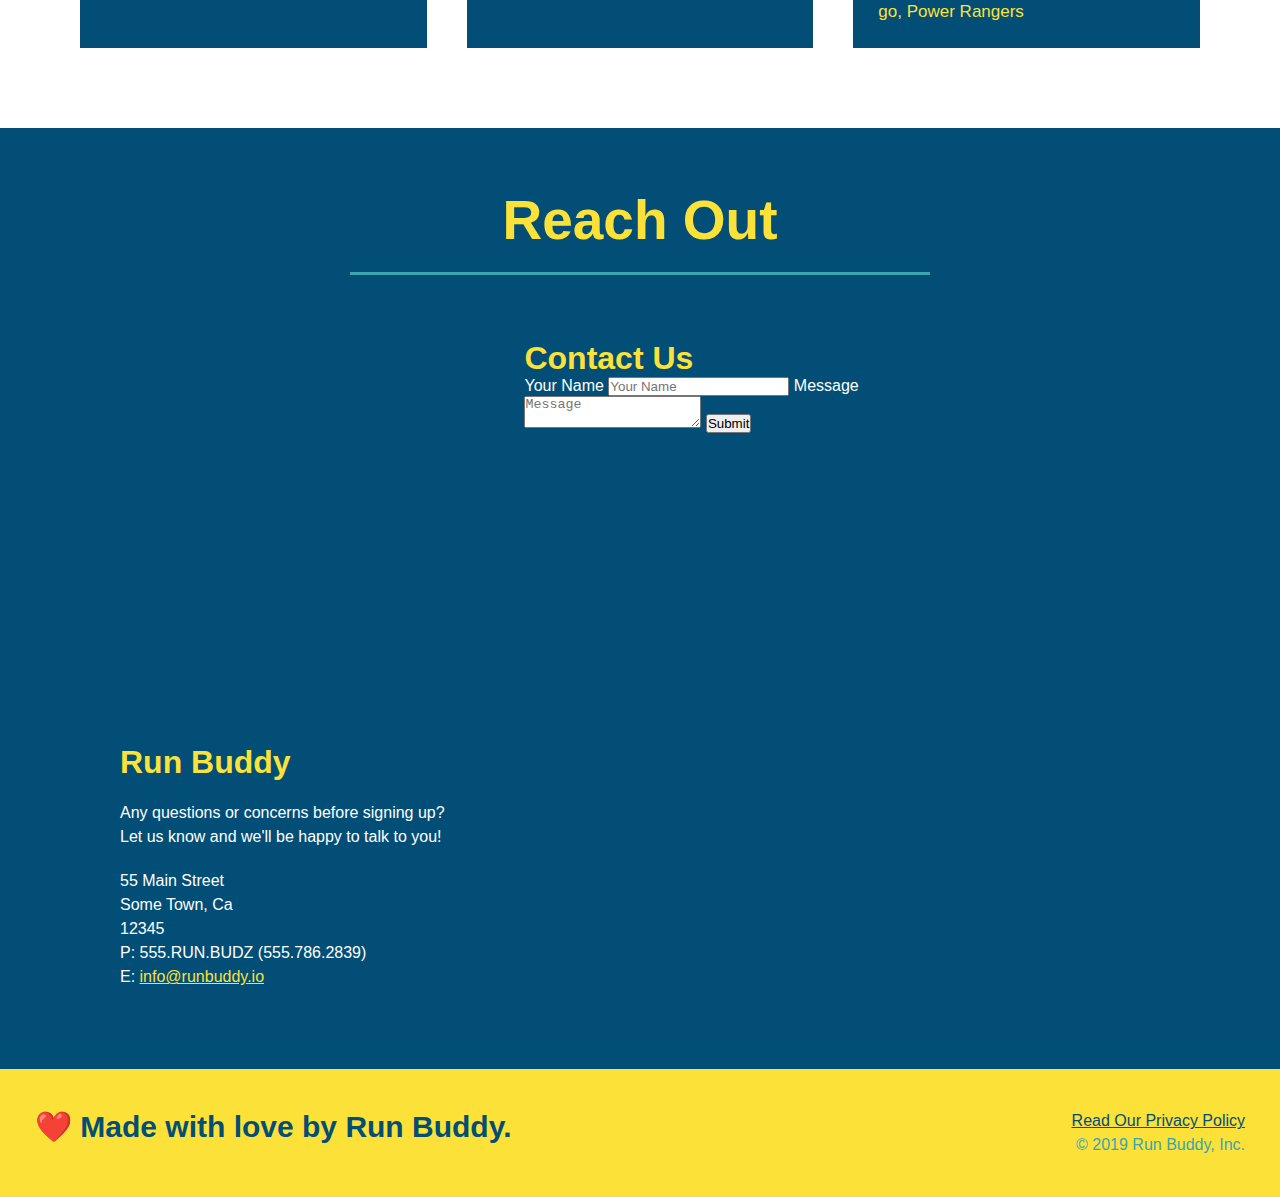
==== commit 47fbcfc5: "add flexbox to the trainers" ====
--- a/index.html
+++ b/index.html
@@ -156,15 +156,16 @@
 </section>
 
 <!-- "meet the trainers" section -->
-<section id="your-trainers" class="trainers">
+<section id="your-trainers">
     <div class="flex-row">
     <h2 class="section-title primary-border">Meet The Trainers</h2>
     </div>
+<div class="trainers">
     <article class="trainer">
         <img src="./assets/images/trainer-1.jpg" alt="Arron Stephens in his workout clothes, ready to pump iron." />
-        <div class="trainer-bio text-left">
-            <h3> Arron Stephens</h3>
-            <h4> Speed / Strength</h4>
+        <div class="trainer-bio">
+            <h3 class="trainer-name"> Arron Stephens</h3>
+            <h4 class="trainer-role"> Speed / Strength</h4>
             <p> They've got a power and a force that you've never seen before. They've got the ability to morph and to even up the score. No one will ever take them down. The power lies on their side
                 Go, go, Power Rangers. Go, go, Power Rangers. Go, go, Power Rangers. You, Mighty Morphin' Power Rangers
             </p>
@@ -173,9 +174,10 @@
 
     <!-- second trainer bio -->
     <article class="trainer">
-        <div class="trainer-bio text-right">
-            <h3>Johanna Gill</h3>
-            <h4>Endurance</h4>
+        <img src="./assets/images/trainer-2.jpg" alt="Joanna Gill cooling off after a workout" />
+        <div class="trainer-bio">
+            <h3 class="trainer-name">Johanna Gill</h3>
+            <h4 class="trainer-role">Endurance</h4>
             <p>They know the fate of the world is lying in their hands
                 They know to only use their weapons for defense
                 No one will ever take them down
@@ -185,15 +187,15 @@
                 Go, go, Power Rangers
                 You, Mighty Morphin' Power Rangers</p>
         </div>
-        <img src="./assets/images/trainer-2.jpg" alt="Joanna Gill cooling off after a workout" />
+       
     </article>
 
     <!-- third trainer bio -->
     <article class="trainer">
         <img src="./assets/images/trainer-3.jpg" alt="Harry Smitch wearing a headband and lifting comically small pink weights" />
-        <div class="trainer-bio text-left">
-            <h3>Harry "the Headband" Smith</h3>
-            <h4>Strength</h4>
+        <div class="trainer-bio">
+            <h3 class="trainer-name">Harry "the Headband" Smith</h3>
+            <h4 class="trainer-role">Strength</h4>
             <p>No one will ever take them down
                 The power lies on their side
                 Go, go, Power Rangers
@@ -210,7 +212,7 @@
             </p>
         </div>
     </article>
-
+</div>
 </section>
 
 <!-- "reach out" section -->
--- a/assets/css/style.css
+++ b/assets/css/style.css
@@ -232,26 +232,27 @@
 
 /* Meet the Trainers */
 .trainers{
-
+    width: 100%;
+    margin: 0 auto;
+    display: flex;
+    flex-wrap: wrap;
+    justify-content: space-around;
 }
 
 .trainer{
-    width: 900px;
-    margin: 0 auto 30px auto;
+    margin: 20px;
     background: #024e76;
     color: #fce138;
-    overflow: auto;
+    flex: 1;
 }
 
 .trainer img{
-    width: 35%;
-    float: left;
+    width: 100%;
 }
 
 .trainer-bio{
-    padding: 35px;
-    float: left;
-    width: 65%;
+    padding: 25px;
+    line-height: 1.3;
 }
 
 .text-left{
@@ -263,19 +264,17 @@
 }
 
 .trainer-bio h3{
-    font-size: 32px;
-    margin-bottom: 8px;
+    font-size: 28px;
 }
 
 .trainer-bio h4{
     font-weight: lighter;
-    font-size: 26px;
-    margin-bottom: 25px;
+    font-size: 22px;
+    margin-bottom: 15px;
 }
 
 .trainer-bio p{
     font-size: 17px;
-    line-height: 1.3;
 }
 
 /* Reach Out Styles Start */
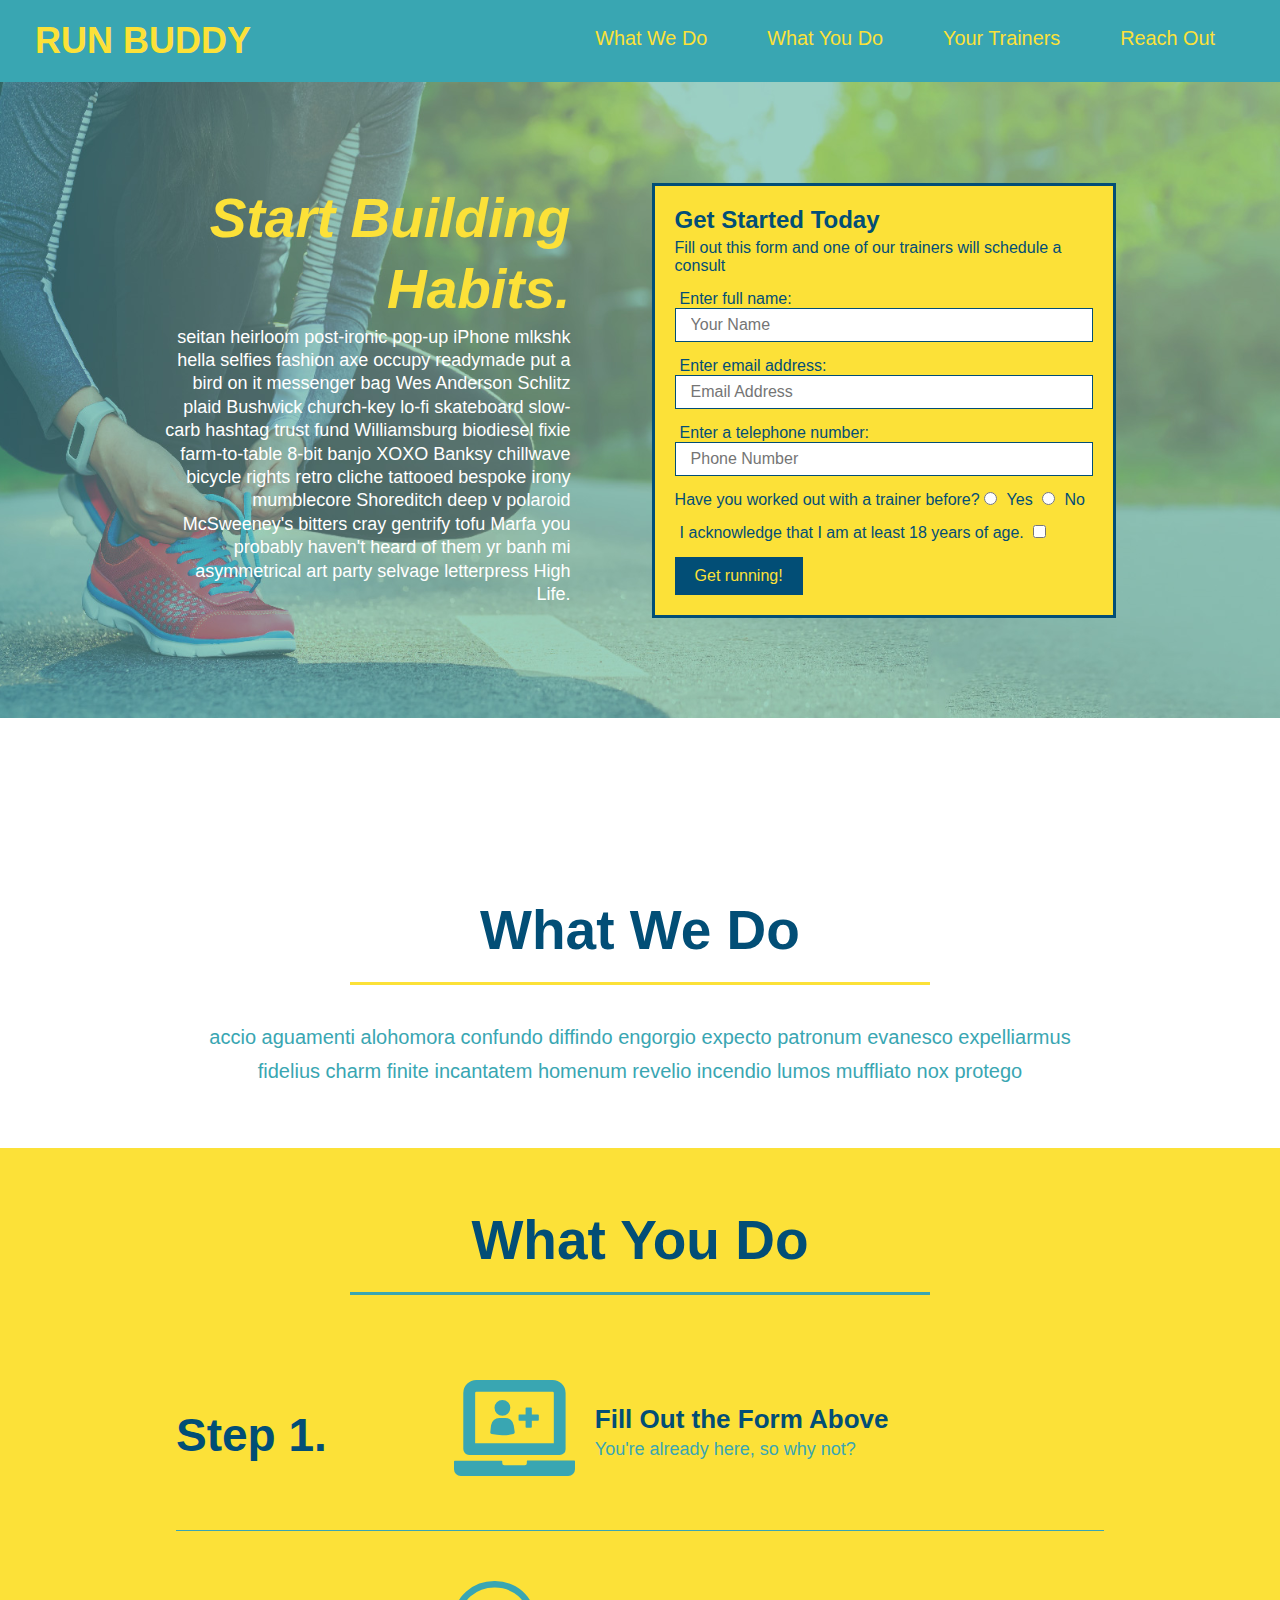
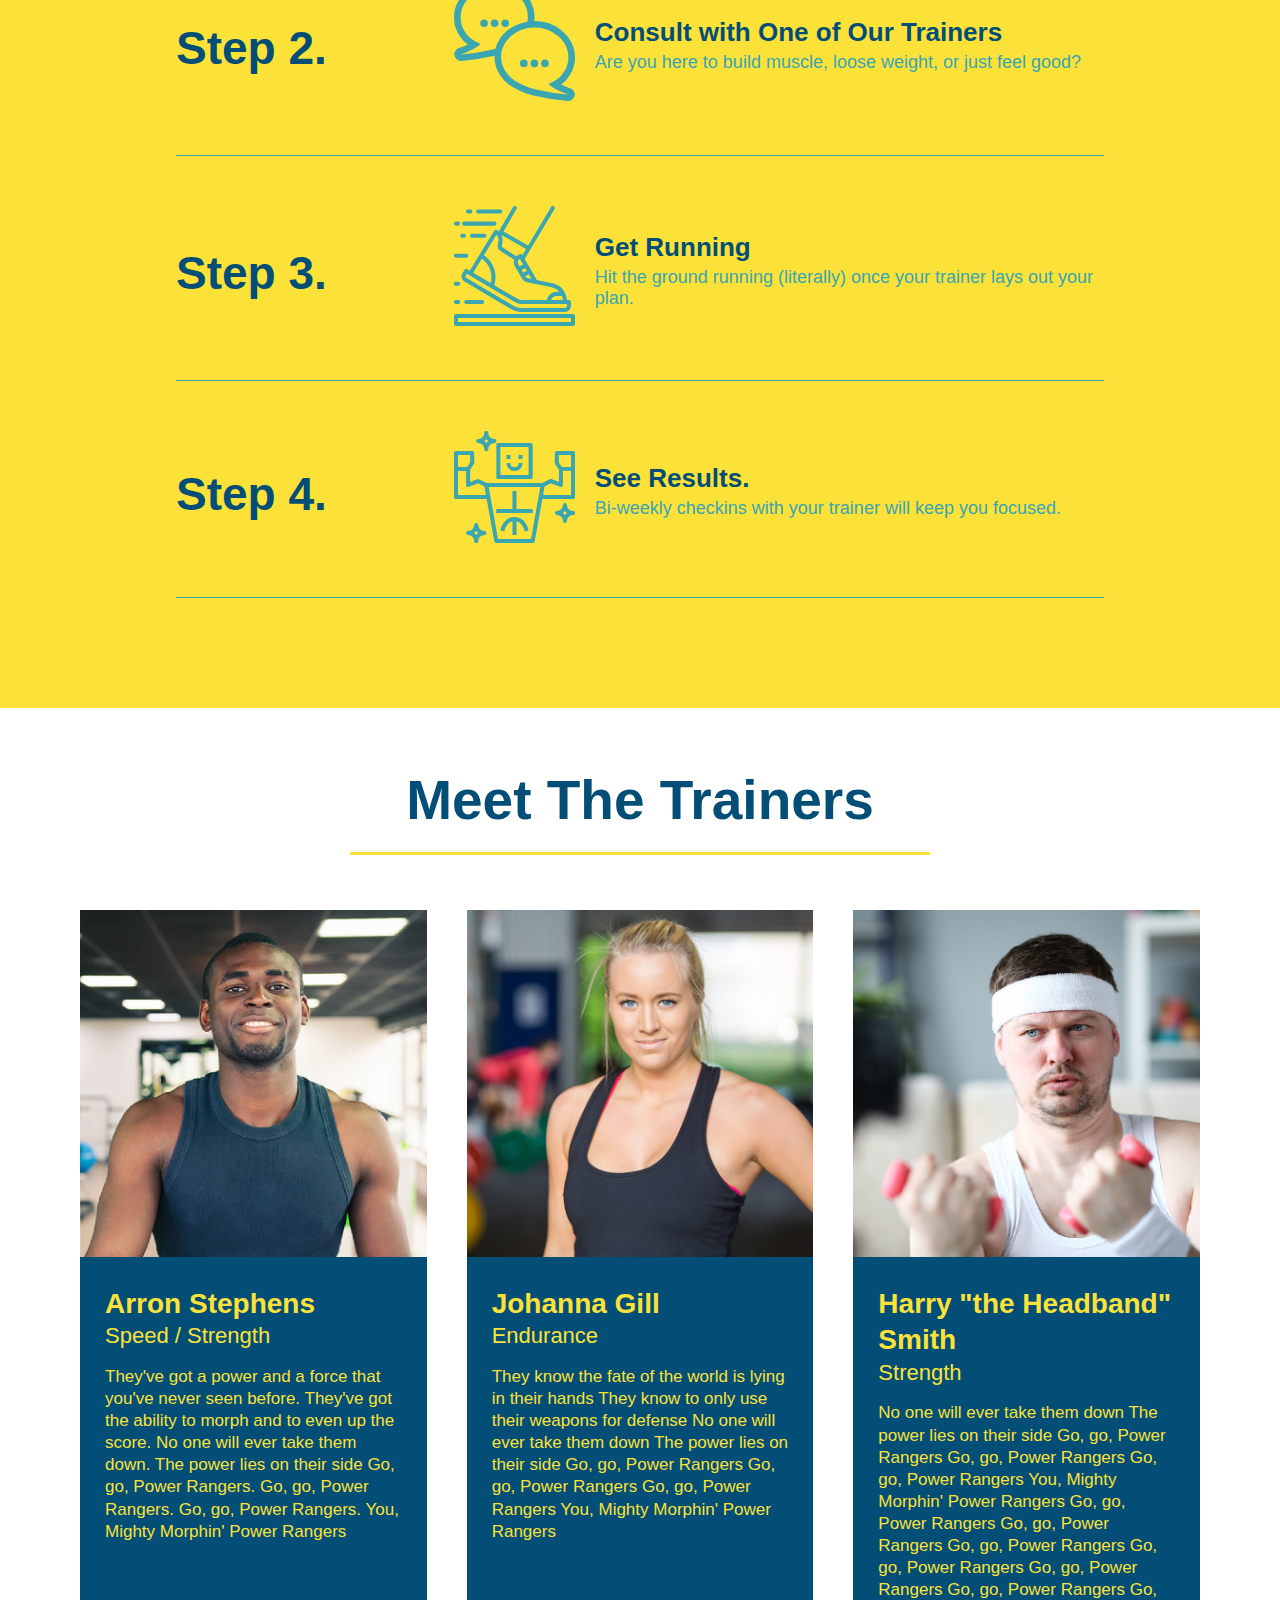
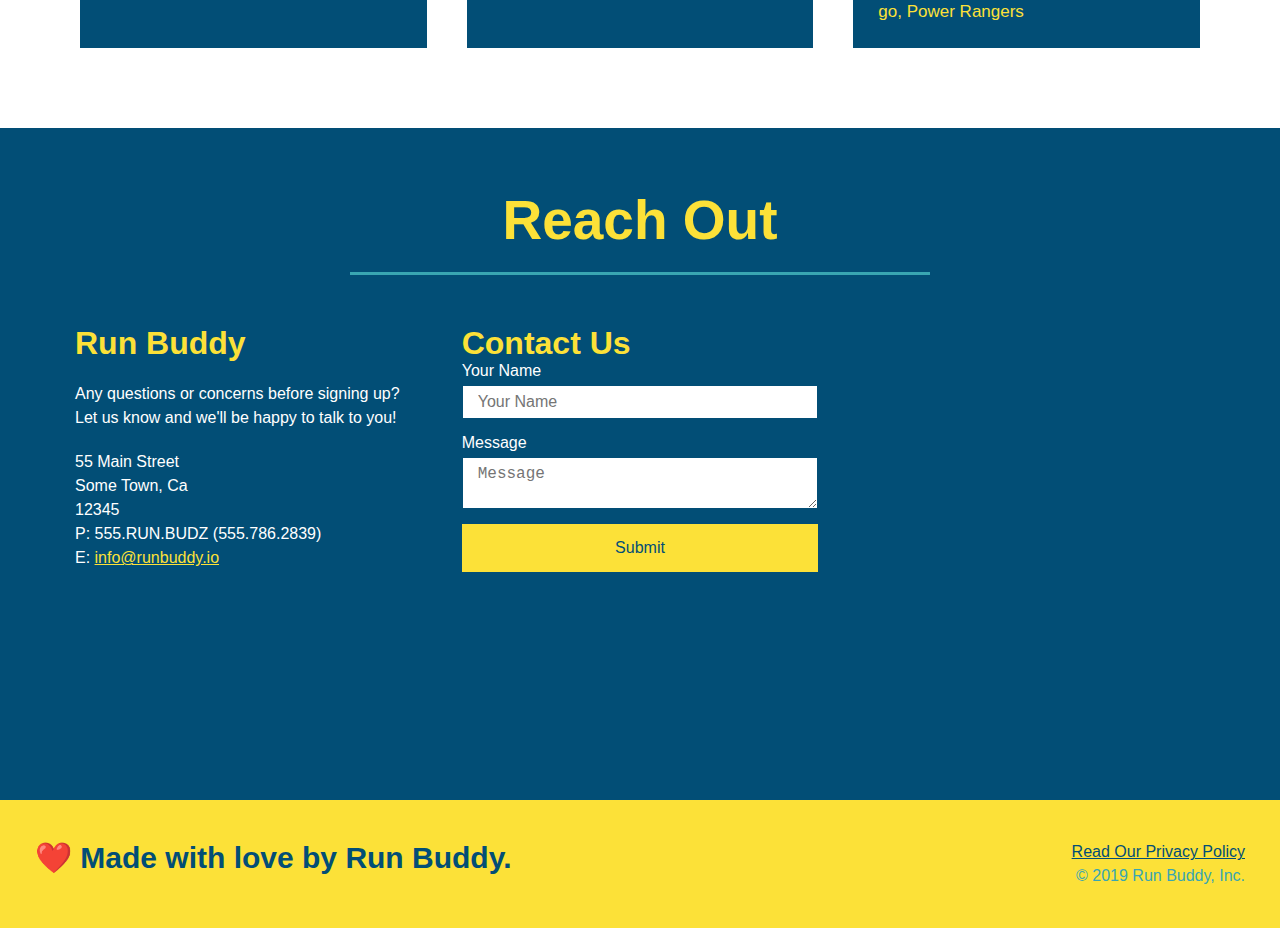
==== commit 2f9c4125: "revised contact us section" ====
--- a/index.html
+++ b/index.html
@@ -218,26 +218,8 @@
 <!-- "reach out" section -->
 <section id="reach-out" class="contact">
     <h2 class="section-title secondary-border">Reach Out</h2>
-    <div class="contact-info">
-        <iframe 
-        src="https://www.google.com/maps/embed?pb=!1m18!1m12!1m3!1d3257.474195996449!2d-80.93888148451083!3d35.26933468029249!2m3!1f0!2f0!3f0!3m2!1i1024!2i768!4f13.1!3m3!1m2!1s0x8856a2535281e5b5%3A0xa78d6cfd27c8b01f!2s808%20Xander%20Dr%2C%20Charlotte%2C%20NC%2028214!5e0!3m2!1sen!2sus!4v1657669983526!5m2!1sen!2sus" 
-        style="border:0;" 
-        allowfullscreen=""
-        loading="lazy">
-      </iframe>
-
-     <div class="contact-form">
-        <h3>Contact Us</h3>
-        <form>
-            <label for="contact-name">Your Name</label>
-            <input type="text" id="contact-name" placeholder="Your Name" />
-
-            <label for="contact-message">Message</label>
-            <textarea id="contact-message" placeholder="Message"></textarea>
-
-            <button type="submit">Submit</button>
-        </form>
-     </div> 
+
+<div class="contact-info">
     <div>
         <h3>Run Buddy</h3>
         <p>
@@ -245,6 +227,7 @@
             <br />
             Let us know and we'll be happy to talk to you!
         </p>
+
         <address>
             55 Main Street <br />
             Some Town, Ca <br />
@@ -252,7 +235,28 @@
             P: 555.RUN.BUDZ (555.786.2839)<br />
             E: <a href="mailto:info@runbuddy.io">info@runbuddy.io</a>
         </address>
-        </div>
+
+        </div>
+
+     <div class="contact-form">
+        <h3>Contact Us</h3>
+        <form>
+            <label for="contact-name">Your Name</label>
+            <input type="text" id="contact-name" placeholder="Your Name" />
+
+            <label for="contact-message">Message</label>
+            <textarea id="contact-message" placeholder="Message"></textarea>
+
+            <button type="submit">Submit</button>
+        </form>
+     </div> 
+   
+        <iframe 
+        src="https://www.google.com/maps/embed?pb=!1m18!1m12!1m3!1d3257.474195996449!2d-80.93888148451083!3d35.26933468029249!2m3!1f0!2f0!3f0!3m2!1i1024!2i768!4f13.1!3m3!1m2!1s0x8856a2535281e5b5%3A0xa78d6cfd27c8b01f!2s808%20Xander%20Dr%2C%20Charlotte%2C%20NC%2028214!5e0!3m2!1sen!2sus!4v1657669983526!5m2!1sen!2sus" 
+        style="border:0;" 
+        allowfullscreen=""
+        loading="lazy">
+      </iframe>
     </div>
 </section>
 
--- a/assets/css/style.css
+++ b/assets/css/style.css
@@ -286,17 +286,41 @@
     color:#fce138;
 }
 
+.contact-info > * {
+    flex: 1;
+    margin: 15px;
+}
+.contact-info{
+    display: flex;
+    justify-content: space-between;
+    flex-wrap: wrap;
+}
+
+.contact-form input, .contact-form textarea {
+    border: 1px solid #024e76;
+    display: block;
+    padding: 7px 15px;
+    font-size: 16px;
+    color: #024e76;
+    width: 100%;
+    margin-bottom: 15px;
+    margin-top: 5px;
+}
+
+.contact-form button {
+    width: 100%;
+    border: none;
+    background: #fce138;
+    color: #024e76;
+    text-align: center;
+    padding: 15px 0;
+    font-size: 16px;
+}
 .contact-info iframe{
-    width: 400px;
     height: 400px;
 }
 
 .contact-info div{
-    width: 410px;
-    display: inline-block;
-    vertical-align: top;
-    text-align: left;
-    margin: 30px 0 0 60px;
     color: white;
 }
 
@@ -309,7 +333,7 @@
 .contact-info address {
     margin: 20px 0;
     line-height: 1.5;
-    font-size: 20 px;
+    font-size: 16 px;
     font-style: normal;
 }
 
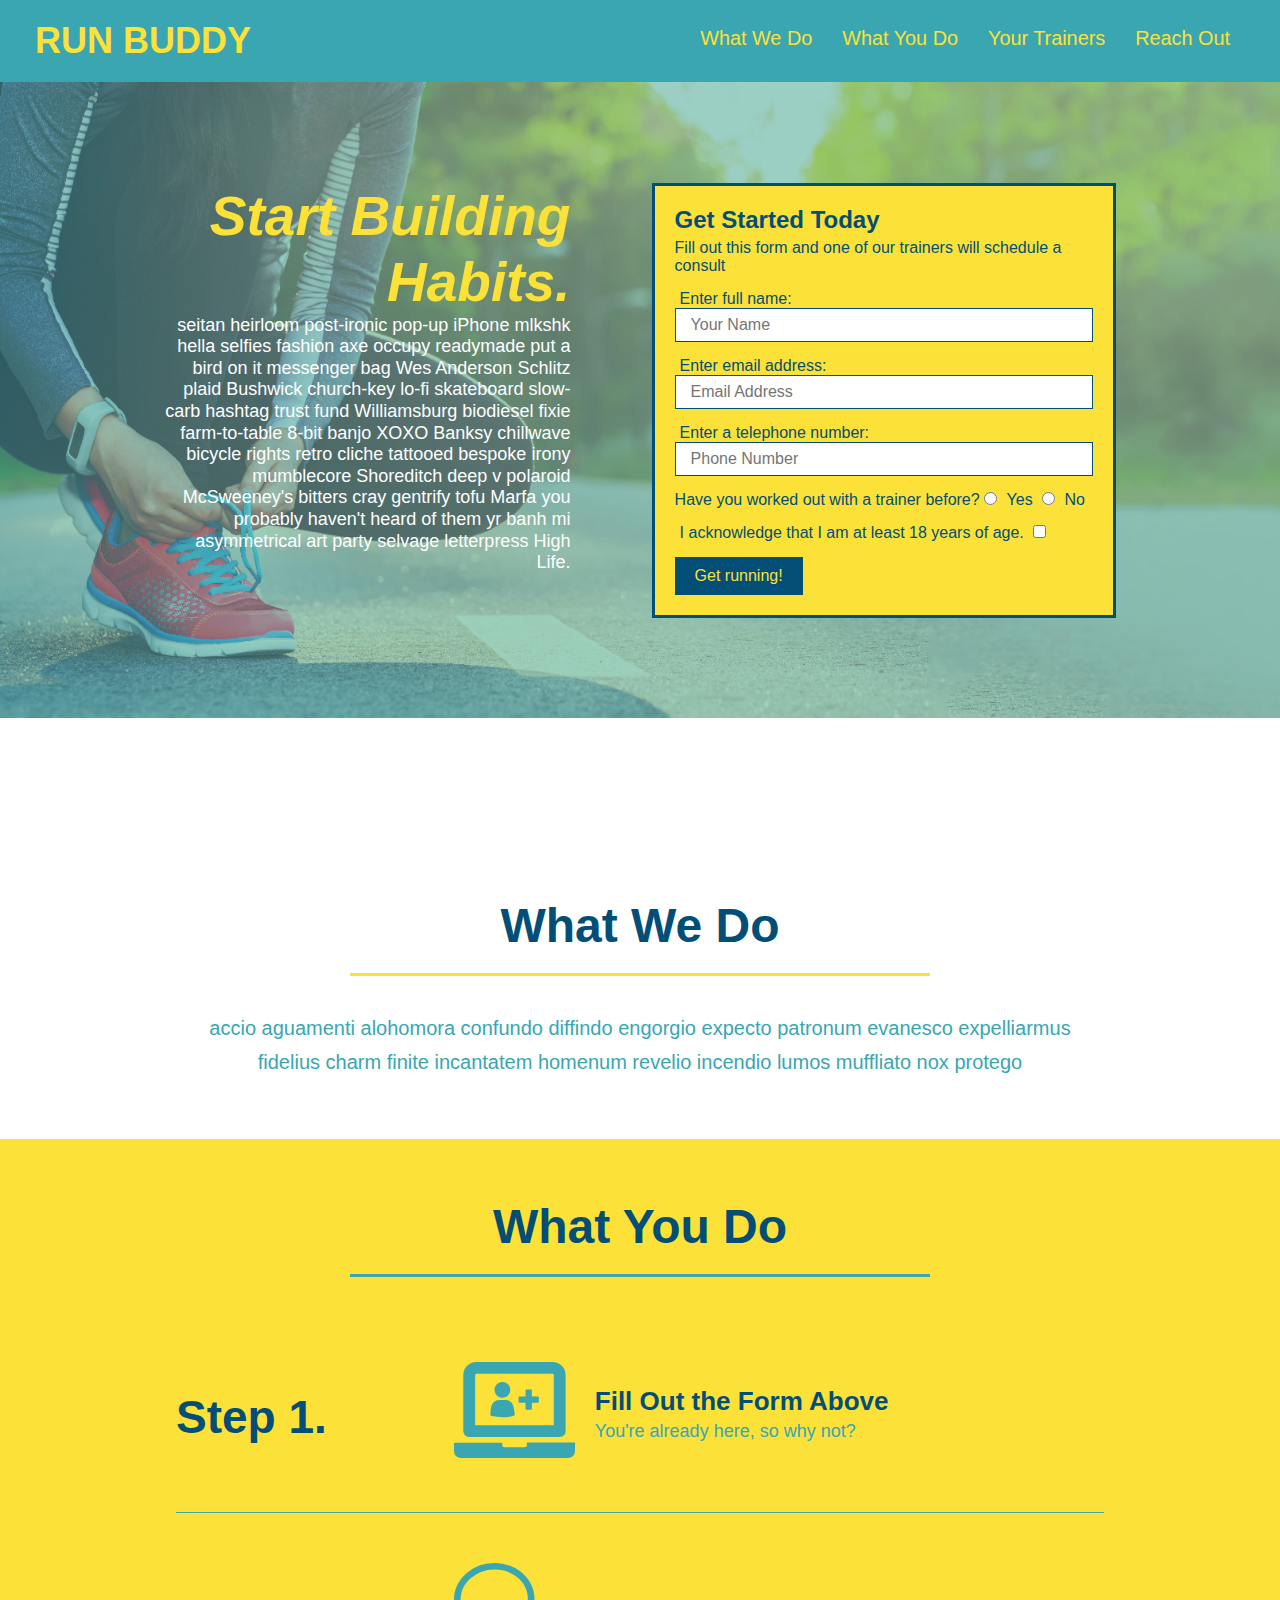
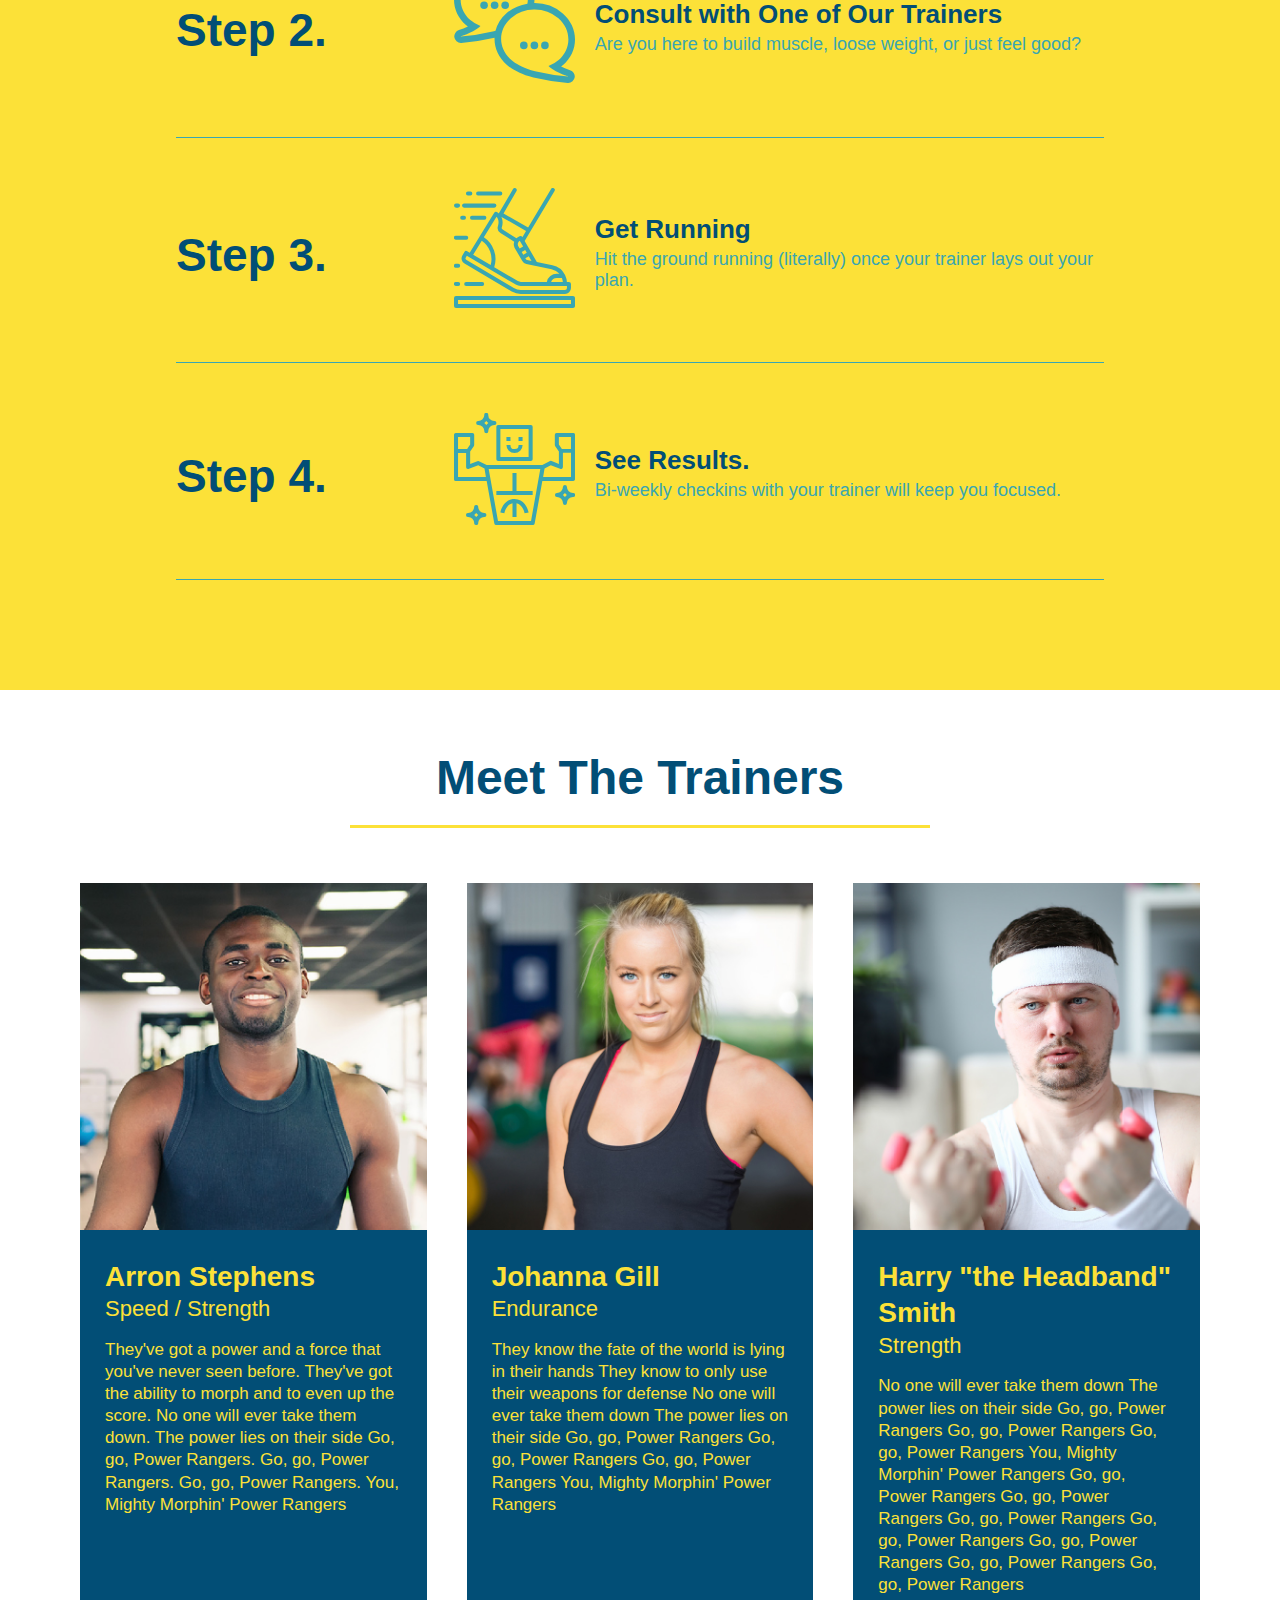
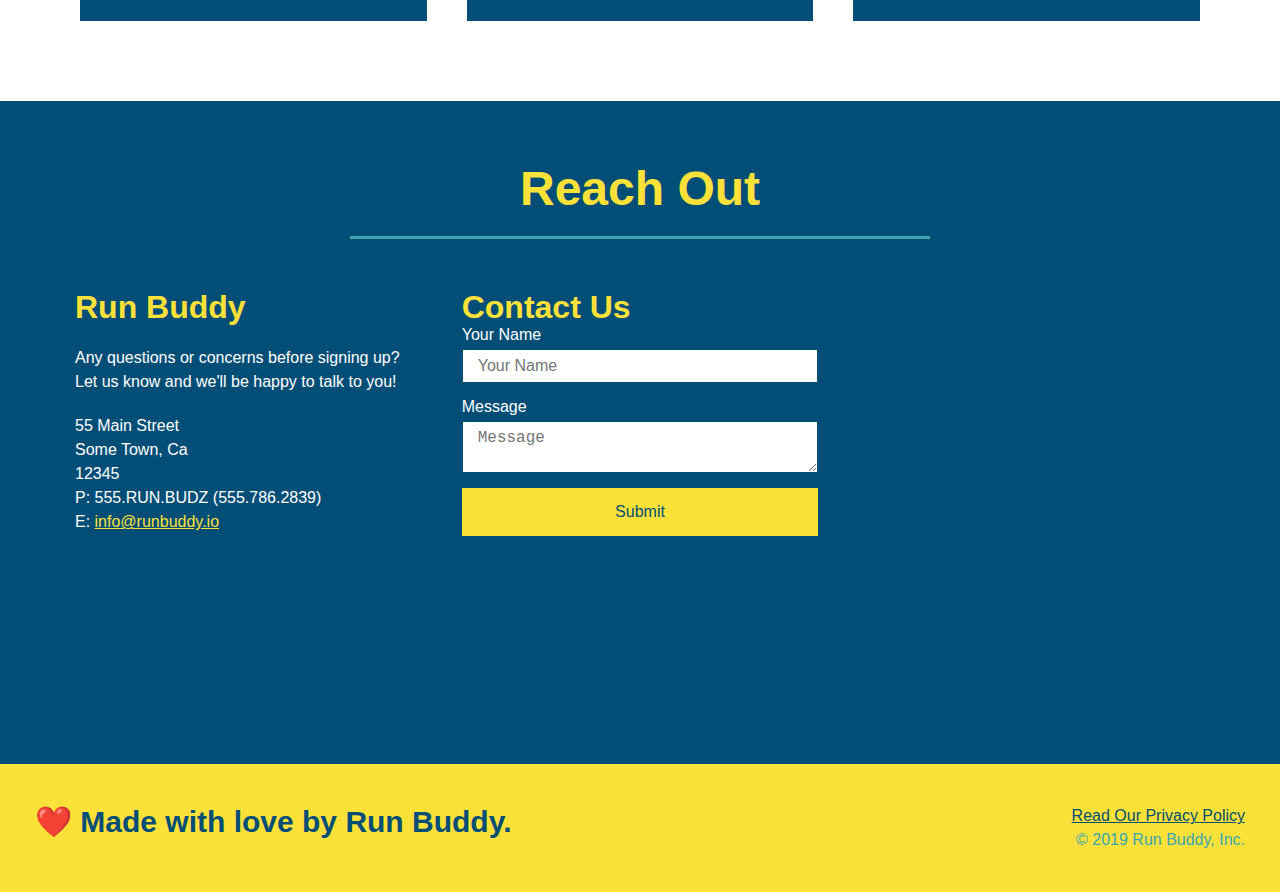
==== commit 81712690: "website mobile response" ====
--- a/index.html
+++ b/index.html
@@ -4,6 +4,7 @@
         <link rel="stylesheet" href="./assets/css/style.css" />
         <meta charset="UTF-8"/>
         <title>Run Buddy</title>
+        <meta name="viewport" content="width=device-width, initial-scale=1.0" />
     </head>
     <body>
 
--- a/assets/css/style.css
+++ b/assets/css/style.css
@@ -41,7 +41,7 @@
 }
 
 header nav ul li a {
-    margin: 0 30px;
+    padding: 10px 15px;
     font-weight: lighter;
     font-size: 1.55vw;
 }
@@ -81,6 +81,7 @@
     display: flex;
     justify-content: center;
     flex-wrap: wrap;
+    align-items: flex-start;
 }
 
 .hero-form {
@@ -129,7 +130,7 @@
     margin: 3.5%;
     color: #fff;
     font-size: 18px;
-    line-height: 1.3;
+    line-height: 1.2;
 }
 
 .hero-cta h2{
@@ -200,7 +201,7 @@
 }
 
 .section-title {
-    font-size: 55px;
+    font-size: 48px;
     color: #024e76;
     border-bottom: 3px solid;
     padding-bottom: 20px;
@@ -341,4 +342,113 @@
     color: #fce138;
 }
 
-
+/* MEDIA QUERY FOR SMALLER DESKTOP SCREENS AND SMALLER */
+@media screen and (max-width: 980px) {
+    header{
+        padding-bottom: 0;
+        justify-content: center;
+    }
+
+    header h1{
+        width: 100%;
+        text-align: center;
+    }
+
+    header nav ul {
+        margin-top: 20px;
+        width: 100%;
+        justify-content: center;
+    }
+
+    header nav ul li a {
+        font-size: 20px;
+    }
+
+    footer h2, footer div {
+        text-align: center;
+        width: 100%;
+    }
+
+    .hero-cta, .hero-form{
+        width: 100%;
+    }
+
+    .hero-cta{
+        text-align: center;
+    }
+
+    .section-title{
+        width: 80%;
+    }
+
+    .trainer{
+        flex: 0 70%;
+    }
+
+    .contact-info iframe{
+        flex: 1 100%;
+    }
+}
+
+/* MEDIA QUERY FOR TABLETS AND SMALLER */
+@media screen and (max-width: 768px) {
+    section {
+        padding: 30px 15px;
+    }
+
+    .step h3{
+        flex: 1 100%;
+        text-align: center;
+        justify-content: center;
+    }
+
+    .step-info{
+        flex: 2 100%;
+        text-align: center;
+        justify-content: center;
+    }
+
+    .step-img {
+        flex: 0 32%;
+        margin-right: 0;
+        margin-top: 15px;
+        margin-bottom: 15px;
+    }
+
+    .step-text{
+        flex: 100%;
+    }
+
+}
+
+/* MEDIA QUERY FOR MOBILE PHONES AND SMALLER */
+@media screen and (max-width: 575px){
+    .hero-form button {
+        width 100%;
+    }
+
+    .section-title{
+        width: 100%;
+    }
+
+    .intro p{
+        width: 100%;
+    }
+
+    .trainer{
+        flex: 0 100%;
+    }
+
+    .contact-info{
+        text-align: center;
+    }
+
+    .contact-info > * {
+        flex: 0 100%;
+    }
+
+    .contact-form{
+        order: 3;
+    }
+}
+
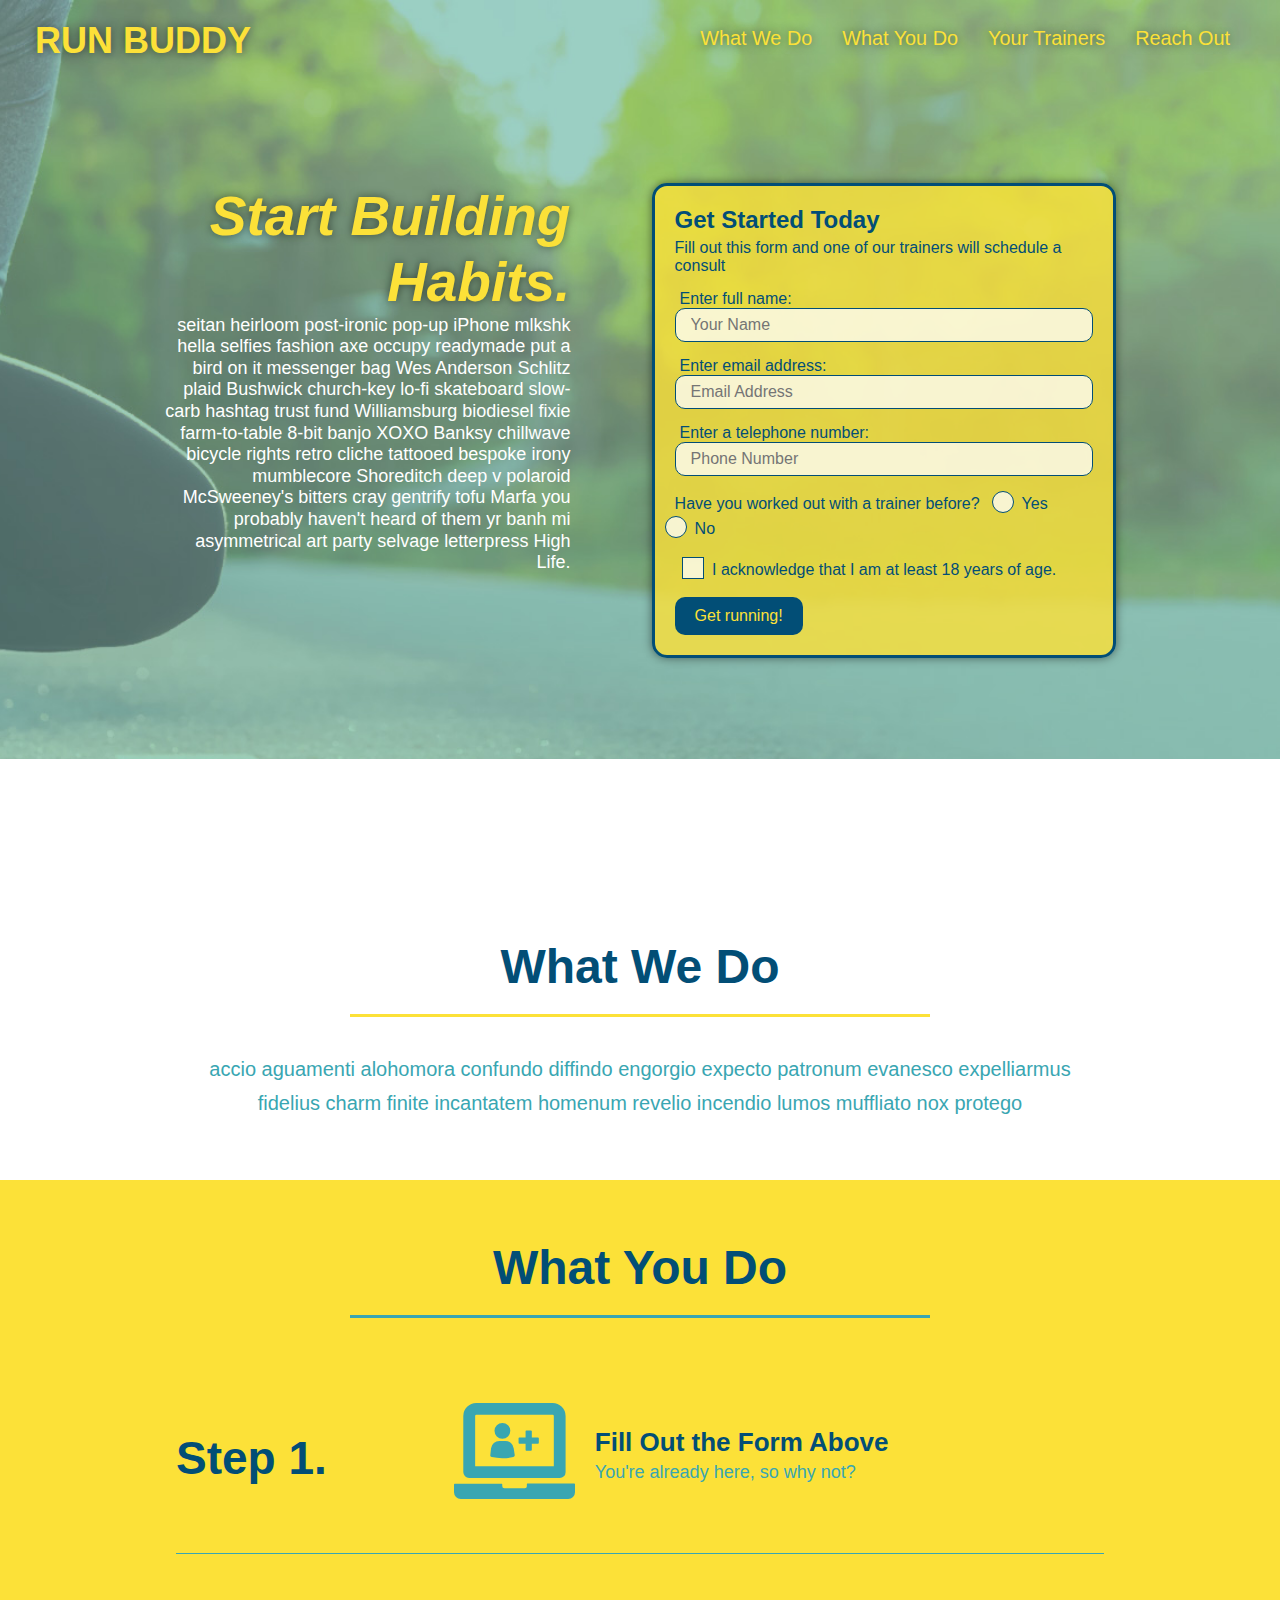
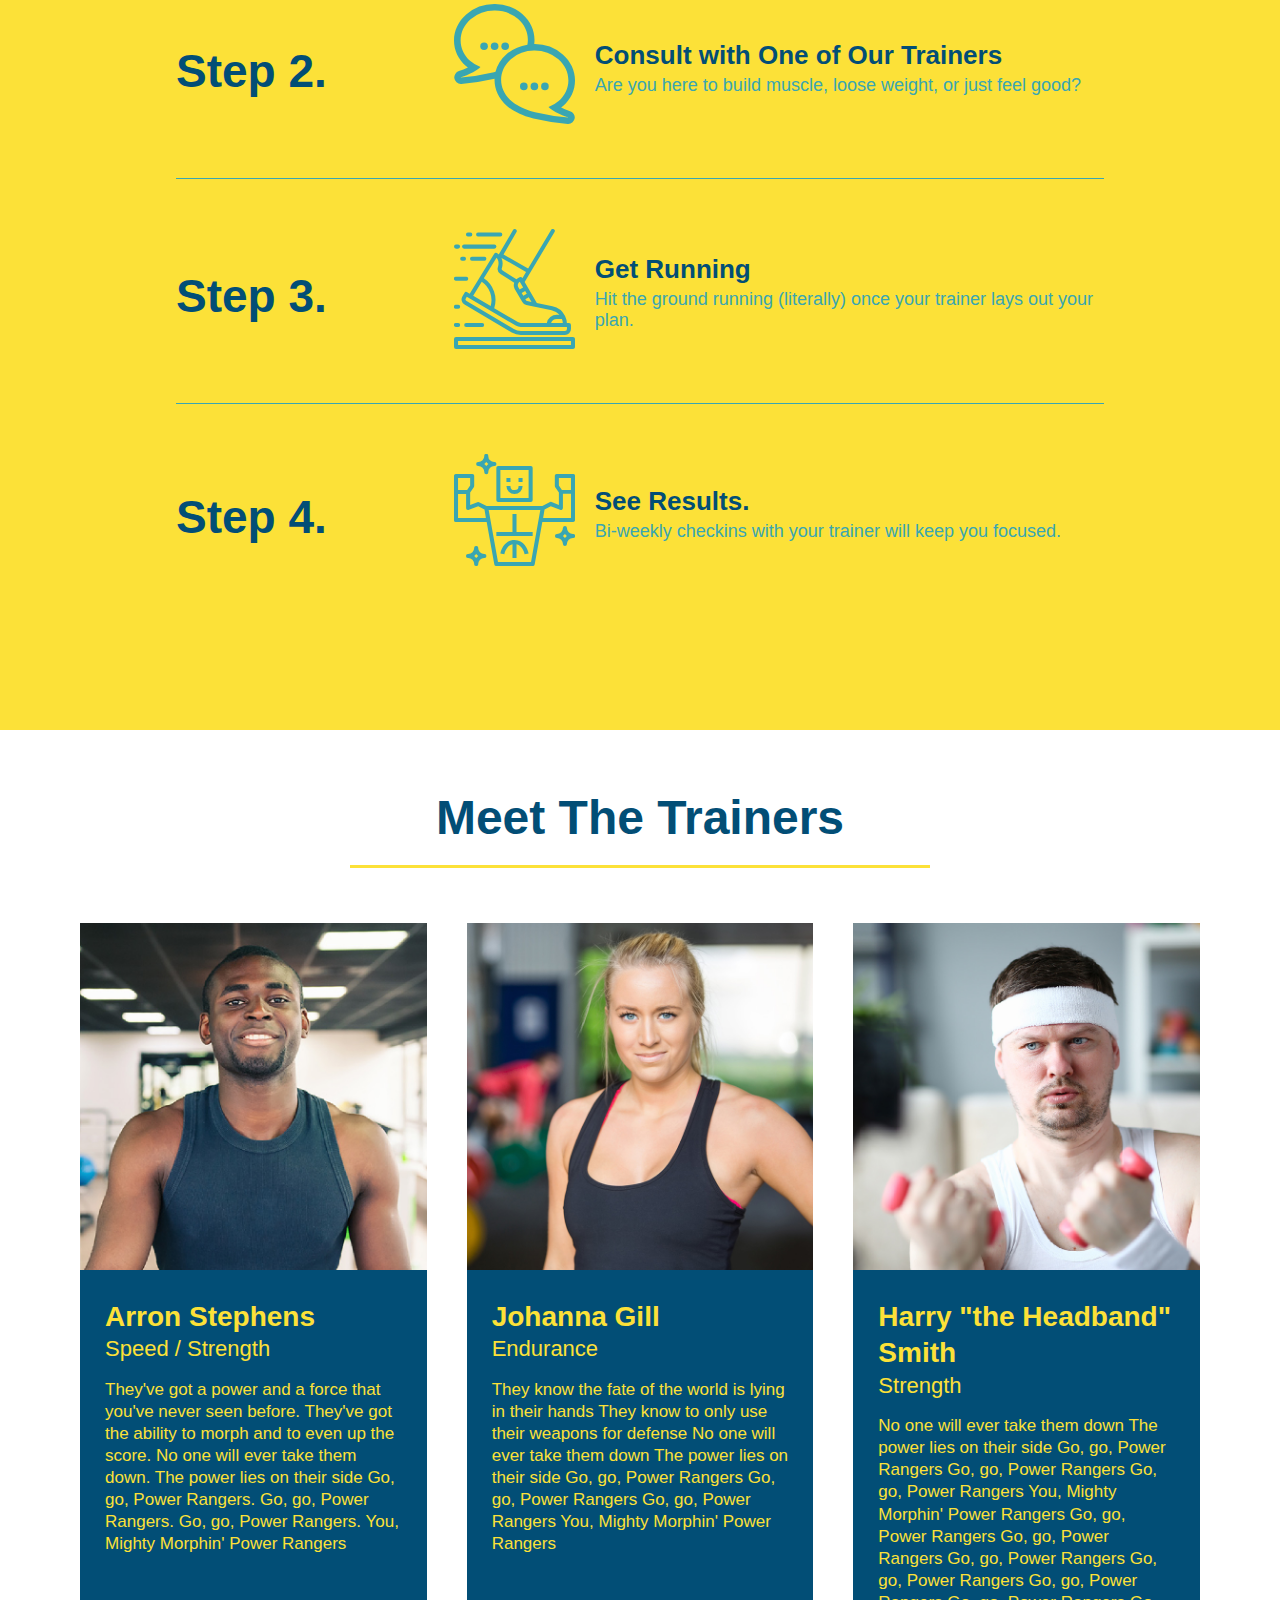
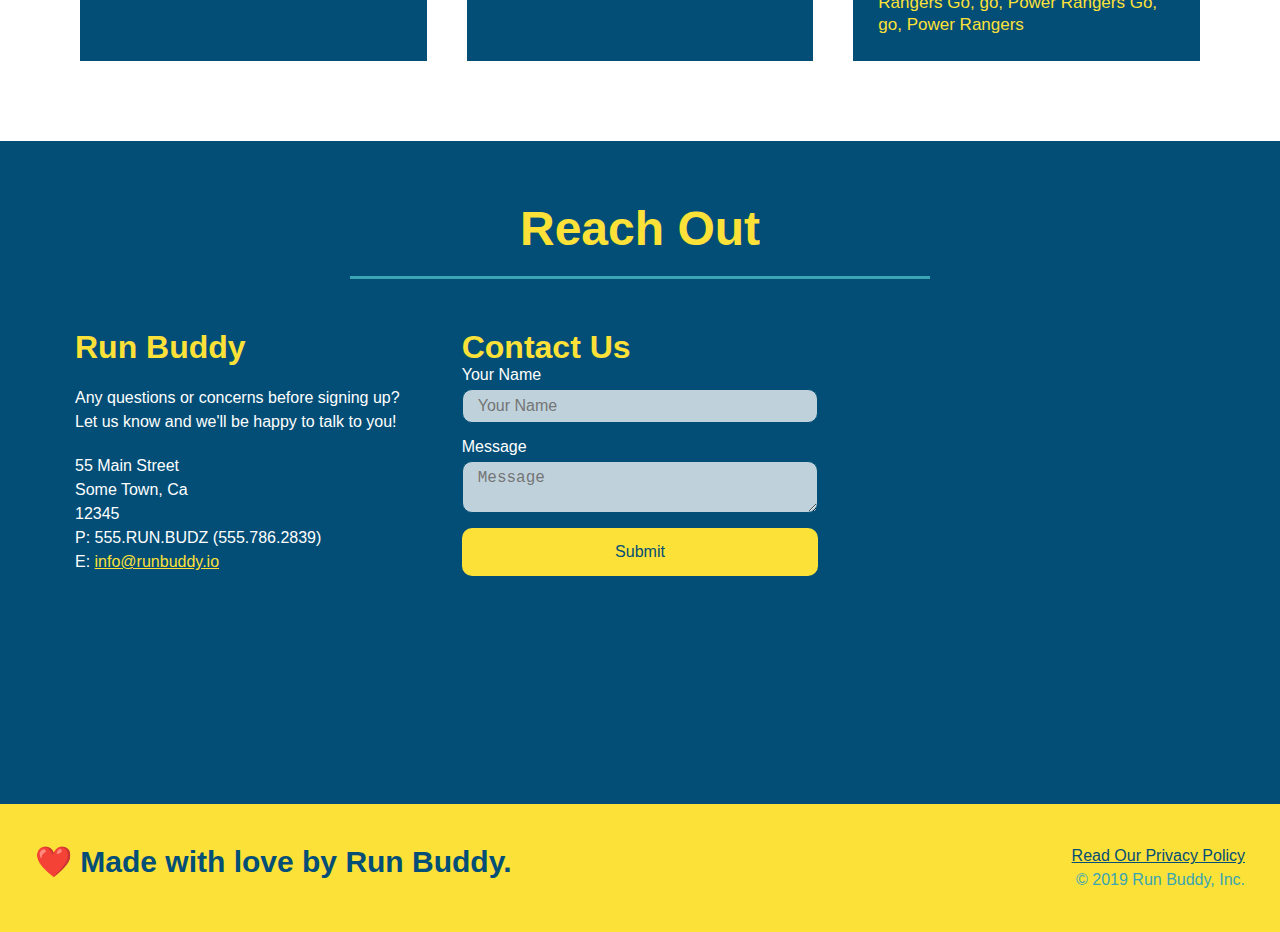
==== commit 3344e88c: "final css touches" ====
--- a/index.html
+++ b/index.html
@@ -58,16 +58,20 @@
             <input type="tel" class= "form-input" placeholder="Phone Number" name="phone" id="phone" />
             <p>
                 Have you worked out with a trainer before?
-                <input type="radio" name="trainer-confirm" id="trainer-yes" />
-                <label for="trainer-yes">Yes</label>
-                <input type="radio" name="trainer-confirm" id="trainer-no" />
-                <label for="trainer-no">No</label>
+                <span class="radio-wrapper">
+                    <input type="radio" name="trainer-confirm" id="trainer-yes" />
+                    <label for="trainer-yes">Yes</label>
+                </span>
+                <span class="radio-wrapper">
+                    <input type="radio" name="trainer-confirm" id="trainer-no" />
+                    <label for="trainer-no">No</label>
+                </span>
             </p>
             <p>
-                <label for="checkbox">
-                    I acknowledge that I am at least 18 years of age.
-                </label>
-                <input type="checkbox" name="age-confirm" id="checkbox" />
+                <span class="checkbox-wrapper">
+                    <input type="checkbox" name="age-confirm" id="checkbox" />
+                    <label for="checkbox"> I acknowledge that I am at least 18 years of age.</label>
+                </span>
             </p>
             <button type="submit">
                 Get running!
--- a/assets/css/style.css
+++ b/assets/css/style.css
@@ -1,3 +1,9 @@
+:root{
+    --primary-color: #fce138;
+    --secondary-color: #024e76;
+    --tertiary-color: #39a6b2;
+}
+
 *{
     margin: 0;
     padding: 0;
@@ -5,28 +11,40 @@
 }
 
 body {
-    color: #39a6b2;
+    color: var(--tertiary-color);
     font-family: Helvetica, Arial, sans-serif;
 }
 /*apply styles to <header>*/
 header {
     padding: 20px 35px;
-    background-color: #39a6b2;
+    background-color: var(--tertiary-color);
     display: flex;
     justify-content: space-between;
     flex-wrap: wrap;
+    position: sticky;
+    top: 0;
+        position: -webkit-sticky;
+        position: sticky;
+        top: 0;
+    background-image: url("../images/hero-bg.jpeg");
+    background-size: cover;
+    background-position: center;
+    background-attachment: fixed;
+    background-position: 80%;
+    z-index: 9999;
 }
 
 header h1 {
     font-weight: bold;
     font-size: 36px;
-    color: #fce138;
+    color: var(--primary-color);
     margin: 0;
+    text-shadow: 0 0 10px rgba(0, 0, 0, 0.5);
 }
 
 header a {
     text-decoration: none;
-    color: #fce138;
+    color: var(--primary-color);
 }
 
 header nav {
@@ -44,10 +62,18 @@
     padding: 10px 15px;
     font-weight: lighter;
     font-size: 1.55vw;
+    text-shadow: 0 0 10px rgba(0, 0, 0, 0.5);
+}
+
+header nav ul li a:hover {
+    background: var(--primary-color);
+    color: var(--secondary-color);
+    border-radius: 15px;
+    text-shadow: none;
 }
 
 footer {
-    background: #fce138;
+    background: var(--primary-color);
     width: 100%;
     padding: 40px 35px;
     display: flex;
@@ -55,7 +81,7 @@
     flex-wrap: wrap;
 }
 footer h2 {
-    color: #024e76;
+    color: var(--secondary-color);
     font-size: 30px;
     margin:0;
 }
@@ -66,7 +92,7 @@
 }
 
 footer a {
-    color: #024e76;
+    color: var(--secondary-color);
 }
 
 section{
@@ -82,15 +108,19 @@
     justify-content: center;
     flex-wrap: wrap;
     align-items: flex-start;
+    background-attachment: fixed;
+    background-position: 80%;
 }
 
 .hero-form {
-    border: 3px solid #024e76;
-    background-color: #fce138;
+    border: 3px solid var(--secondary-color);
+    background-color: rgba(252,225,56,0.8);
     padding: 20px;
-    color: #024e76;
+    color: var(--secondary-color);
     width: 40%;
     margin: 3.5%;
+    box-shadow: 0 0 10px rgba(0, 0, 0, 0.5);
+    border-radius: 15px;
 }
 
 .hero-form h3 {
@@ -103,25 +133,95 @@
 }
 
 .form-input {
-    border: 1px solid #024e76;
+    border: 1px solid var(--secondary-color);
     display: block;
     padding: 7px 15px;
     font-size: 16px;
-    color: #024e76;
+    color: var(--secondary-color);
     width: 100%;
     margin-bottom: 15px;
+    border-radius: 10px;
+    background-color: rgba(255,255,255,0.75);
+}
+
+.form-input:focus{
+    background-color: rgba(255,255,255,1);
+    outline: none;
 }
 
 .hero-form label {
     margin: 0 5px;
 }
 
+.checkbox-wrapper input, .radio-wrapper input{
+    opacity: 0;
+}
+
+.checkbox-wrapper label, .radio-wrapper label{
+    position: relative;
+    left: 10px;
+    margin: 10px;
+    line-height: 1.6;
+}
+
+.checkbox-wrapper label::before, .radio-wrapper label::before{
+    content: "";
+    height: 20px;
+    width: 20px;
+    background: rgba(255,255,255,0.75);
+    border: 1px solid var(--secondary-color);
+    position: absolute;
+    top: -4px;
+    left: -30px;
+}
+
+.radio-wrapper label::before{
+    border-radius: 50%;
+}
+
+.radio-wrapper label::after {
+    content: "";
+    width: 20px;
+    height: 20px;
+    border-radius: 50%;
+    background: var(--secondary-color);
+    position: absolute;
+    left: -29px;
+    top: -3px;
+    background-image: radial-gradient(circle, var(--tertiary-color), var(--secondary-color));
+  }
+  
+  .checkbox-wrapper input + label::after, .radio-wrapper input + label::after {
+    content: none;
+  }
+
+  .checkbox-wrapper input:checked + label::after, .radio-wrapper input:checked + label::after{
+    content: "";
+  }
+
+  .checkbox-wrapper label::after {
+    content: "";
+    height: 6px;
+    width: 14px;
+    border-left: 2px solid ;
+    border-bottom: 2px solid var(--secondary-color);
+    position: absolute;
+    left: -26px;
+    top: 1px;
+    transform: rotate(-58deg);
+  }
+
 .hero-form button {
-    color: #fce138;
-    background-color: #024e76;
+    color: var(--primary-color);
+    background-color: var(--secondary-color);
     border: none;
     padding: 10px 20px;
     font-size: 16px;
+    border-radius: 10px;
+}
+
+.hero-form button:hover{
+    background-color: var(--tertiary-color);
 }
 
 .hero-cta{
@@ -136,7 +236,8 @@
 .hero-cta h2{
     font-style: italic;
     font-size: 55px;
-    color: #fce138;
+    color: var(--primary-color);
+    text-shadow: 0 0 10px rgba(0, 0, 0, 0.5);
 }
 /* Hero Style End */
 
@@ -152,7 +253,7 @@
 
 .intro p{
     line-height: 1.7;
-    color: #39a6b2;
+    color: var(--tertiary-color);
     width: 80%;
     font-size: 20px;
     margin: 0 auto;
@@ -161,14 +262,13 @@
 
 /* What We Do Section */
 .steps{
-    background: #fce138;
+    background: var(--primary-color);
 }
 
 .step{
     margin: 50px auto;
     padding-bottom: 50px;
     width: 80%;
-    border-bottom: 1px solid #39a6b2;
     display: flex;
     flex-wrap: wrap;
     align-items: center;
@@ -176,7 +276,7 @@
 }
 
 .step h3{
-    color: #024e76;
+    color: var(--secondary-color);
     font-size: 46px;
     margin-top: 10px;
     flex: 1 30%;
@@ -190,19 +290,23 @@
 }
 
 .step-text p{
-    color: #39a6b2;
+    color: var(--tertiary-color);
     font-size: 18px;
 }
 
 .step-text h4{
     font-size: 26px;
     line-height: 1.5;
-    color: #024e76;
+    color: var(--secondary-color);
+}
+
+.step:not(:last-child) {
+    border-bottom: 1px solid var(--tertiary-color);
 }
 
 .section-title {
     font-size: 48px;
-    color: #024e76;
+    color: var(--secondary-color);
     border-bottom: 3px solid;
     padding-bottom: 20px;
     text-align: center;
@@ -224,11 +328,11 @@
 }
 
 .primary-border{
-    border-color: #fce138;
+    border-color: var(--primary-color);
 }
 
 .secondary-border{
-    border-color: #39a6b2;
+    border-color: var(--tertiary-color);
 }
 
 /* Meet the Trainers */
@@ -242,8 +346,8 @@
 
 .trainer{
     margin: 20px;
-    background: #024e76;
-    color: #fce138;
+    background: var(--secondary-color);
+    color: var(--primary-color);
     flex: 1;
 }
 
@@ -280,11 +384,11 @@
 
 /* Reach Out Styles Start */
 .contact {
-    background: #024e76;
+    background: var(--secondary-color);
 }
 
 .contact h2{
-    color:#fce138;
+    color:var(--primary-color);
 }
 
 .contact-info > * {
@@ -298,25 +402,39 @@
 }
 
 .contact-form input, .contact-form textarea {
-    border: 1px solid #024e76;
+    border: 1px solid var(--secondary-color);
     display: block;
     padding: 7px 15px;
     font-size: 16px;
-    color: #024e76;
+    color: var(--secondary-color);
     width: 100%;
     margin-bottom: 15px;
     margin-top: 5px;
+    border-radius: 10px;
+    background-color: rgba(255,255,255,0.75);
+}
+
+.contact-form input:focus, .contact-form textarea:focus{
+    background-color: rgba(255,255,255,1);
+    outline: none;
 }
 
 .contact-form button {
     width: 100%;
     border: none;
-    background: #fce138;
-    color: #024e76;
+    background: var(--primary-color);
+    color: var(--secondary-color);
     text-align: center;
     padding: 15px 0;
     font-size: 16px;
-}
+    border-radius: 10px;
+}
+
+.contact-formbutton:hover{
+    color: var(--primary-color);
+    background: var(--tertiary-color);
+}
+
 .contact-info iframe{
     height: 400px;
 }
@@ -326,7 +444,7 @@
 }
 
 .contact-info h3{
-    color: #fce138;
+    color: var(--primary-color);
     font-size: 32px;
 }
 
@@ -339,7 +457,7 @@
 }
 
 .contact-info a{
-    color: #fce138;
+    color: var(--primary-color);
 }
 
 /* MEDIA QUERY FOR SMALLER DESKTOP SCREENS AND SMALLER */
@@ -347,6 +465,7 @@
     header{
         padding-bottom: 0;
         justify-content: center;
+        position: relative;
     }
 
     header h1{
